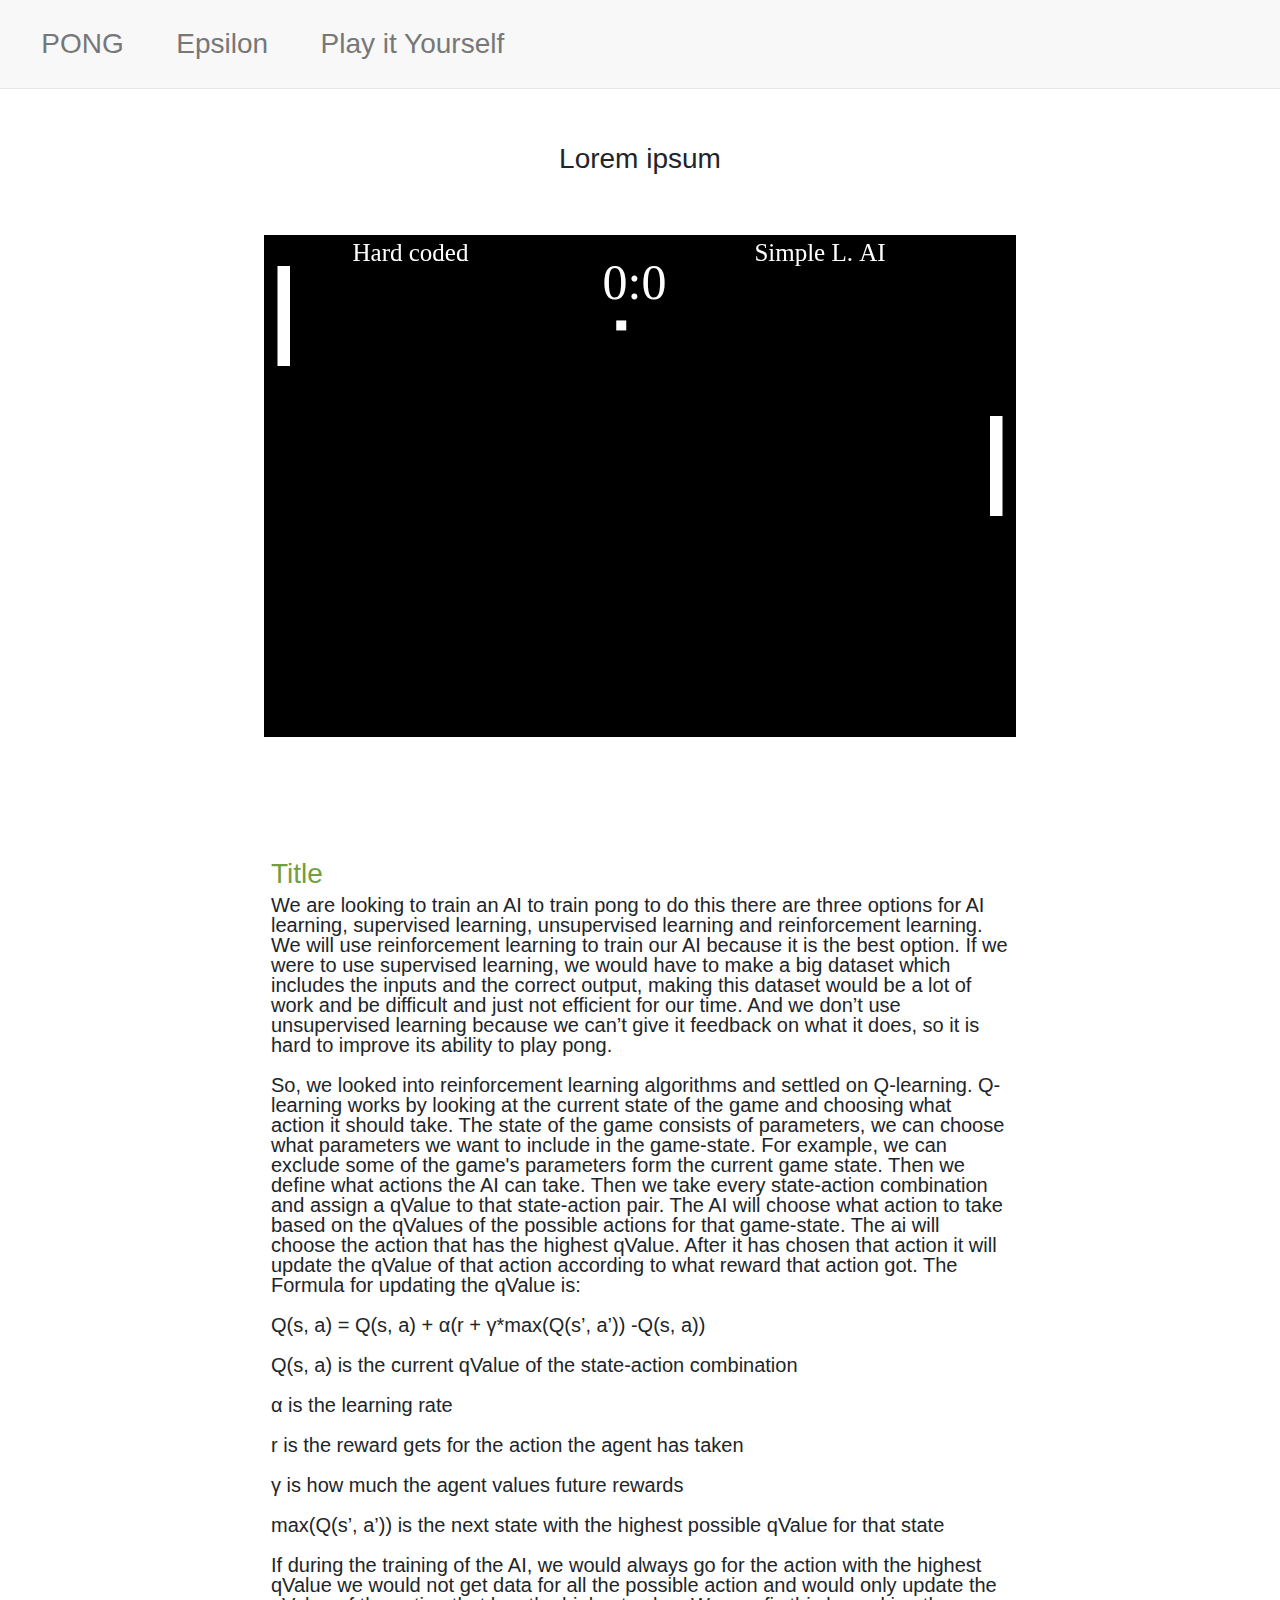
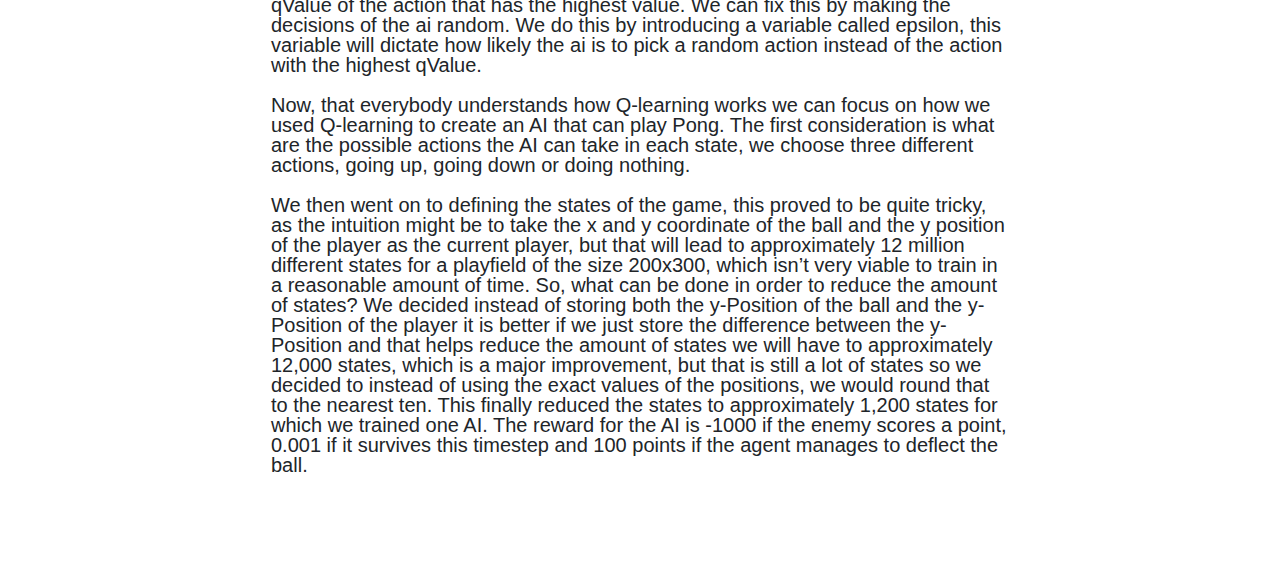
==== index.html @ 0c1e7e4f "update" ====
<!DOCTYPE html>
<html lang="en" dir="ltr">
  <head>
    <meta charset="utf-8"/>
    <title>PONG</title>
    <link rel='stylesheet' href='bootstrap.css'>
    <link rel='stylesheet' href='style.css'>
  </head>
  <body>
    <nav>
      <div class='container'>
        <ul class='menu-main'>
          <li><a href='/pong-ai.github.io/index.html'>PONG</a></li> 
          <li><a href='/pong-ai.github.io/epsilon.html'>Epsilon</a></li> 
          <li><a href='/pong-ai.github.io/play-yourself.html'>Play it Yourself</a></li> 
        </ul>
      </div>
    </nav>
    <div class='spacer'></div>
    <div class='text-center page-title'>Lorem ipsum</div>
    <div class='pong'>
        <canvas class='playfield' id="playfield" width="750" height="500" style="border:1px solid #000000;"></canvas>
        <script src="playfield.js"></script>
        <script>
            localStorage.clear();
            var playfield = new Playfield(document.getElementById('playfield'), document.getElementById('playfield').getContext("2d"), 1, 1.001, 1, 1.001, false, 2.5);
            setInterval(mainLoop, 0, playfield, 0, 2);
            document.addEventListener("keydown", addKey);
            document.addEventListener("keyup", removeKey);
        </script>
    </div>
    <div id='spacer1'></div>
    <div id='main-text' class='col-md-8 docs-content'>
      <h2 class='title'>
        Title
      </h2>
      <p class='text'>
        We are looking to train an AI to train pong to do this there are three options for AI learning, supervised learning, unsupervised learning and reinforcement learning. We will use reinforcement learning to train our AI because it is the best option. If we were to use supervised learning, we would have to make a big dataset which includes the inputs and the correct output, making this dataset would be a lot of work and be difficult and just not efficient for our time. And we don’t use unsupervised learning because we can’t give it feedback on what it does, so it is hard to improve its ability to play pong.
      </p>
      <p class='text'>
        <br>So, we looked into reinforcement learning algorithms and settled on Q-learning. Q-learning works by looking at the current state of the game and choosing what action it should take. The state of the game consists of parameters, we can choose what parameters we want to include in the game-state. For example, we can exclude some of the game's parameters form the current game state. Then we define what actions the AI can take. Then we take every state-action combination and assign a qValue to that state-action pair. The AI will choose what action to take based on the qValues of the possible actions for that game-state. The ai will choose the action that has the highest qValue. After it has chosen that action it will update the qValue of that action according to what reward that action got. The Formula for updating the qValue is: 
      </p>
      <p class='text'>
        <br>Q(s, a) = Q(s, a) + α(r + γ*max(Q(s’, a’)) -Q(s, a))
      </p>
      <p class='text'>
        <br>Q(s, a) is the current qValue of the state-action combination 
      </p>
      <p class='text'>
        <br>α is the learning rate 
      </p>
      <p class='text'>
        <br>r is the reward gets for the action the agent has taken 
      </p>
      <p class='text'>
        <br>γ is how much the agent values future rewards 
      </p>
      <p class='text'>
        <br>max(Q(s’, a’)) is the next state with the highest possible qValue for that state 
      </p>
      <p class='text'>
        <br>If during the training of the AI, we would always go for the action with the highest qValue we would not get data for all the possible action and would only update the qValue of the action that has the highest value. We can fix this by making the decisions of the ai random. We do this by introducing a variable called epsilon, this variable will dictate how likely the ai is to pick a random action instead of the action with the highest qValue.  
      </p>
      <p class='text'>
        <br>Now, that everybody understands how Q-learning works we can focus on how we used Q-learning to create an AI that can play Pong. The first consideration is what are the possible actions the AI can take in each state, we choose three different actions, going up, going down or doing nothing. 
      </p>
      <p class='text'>
        <br>We then went on to defining the states of the game, this proved to be quite tricky, as the intuition might be to take the x and y coordinate of the ball and the y position of the player as the current player, but that will lead to approximately 12 million different states for a playfield of the size 200x300, which isn’t very viable to train in a reasonable amount of time. So, what can be done in order to reduce the amount of states? We decided instead of storing both the y-Position of the ball and the y-Position of the player it is better if we just store the difference between the y-Position and that helps reduce the amount of states we will have to approximately 12,000 states, which is a major improvement, but that is still a lot of states so we decided to instead of using the exact values of the positions, we would round that to the nearest ten. This finally reduced the states to approximately 1,200 states for which we trained one AI. The reward for the AI is -1000 if the enemy scores a point, 0.001 if it survives this timestep and 100 points if the agent manages to deflect the ball. 
      </p>
    </div>
    <div class='footer'></div>
  </body>
</html>
---- style.css ----
html, body, div, span, object, iframe,
h1, h2, h3, h4, h5, h6, p, blockquote, pre,
abbr, address, cite, code,
del, dfn, em, img, ins, kbd, q, samp,
small, strong, sub, sup, var,
b, i,
dl, dt, dd, ol, ul, li,cat
fieldset, form, label, legend, caption, tbody, tfoot, thead, tr, th, td,
article, aside, canvas, details, figcaption, figure,
footer, header, hgroup, menu, nav, section, summary,
time, mark, audio, video {
    margin:0;
    padding:0;

    outline:0;
    font-size:100%;
    vertical-align:baseline;
    background:transparent;
}

body {
    line-height:1;
}

article,aside,details,figcaption,figure,
footer,header,hgroup,menu,nav,section {
    display:block;
}

nav ul {
    list-style:none;
}

blockquote, q {
    quotes:none;
}

blockquote:before, blockquote:after,
q:before, q:after {
    content:'';
    content:none;
}

a {
    margin:0;
    padding:0;
    font-size:100%;
    vertical-align:baseline;
    background:transparent;
}


ins {
    background-color:#ff9;
    color:#000;
    text-decoration:none;
}


mark {
    background-color:#ff9;
    color:#000;
    font-style:italic;
    font-weight:bold;
}

del {
    text-decoration: line-through;
}

abbr[title], dfn[title] {
    border-bottom:1px dotted;
    cursor:help;
}


hr {
    display:block;
    height:1px;
    border:0;
    border-top:1px solid #cccccc;
    margin:1em 0;
    padding:0;
}

input, select {
    vertical-align:middle;
}

/* -------------------------------------- */

.container{
  width: 100%!important;
  height: 87.5px;
  display: inline-block;
  background: #f8f8f8;
  border-style: solid;
  border-width: 0px 0px 1px 0px;
  border-color:#e7e7e7;
  position: fixed;
  max-width: 100%!important;
  box-sizing: unset;
  z-index: 999;
}
.logo{
  height: 87.5px;
  display: block;
  position: relative;
  padding: 0px;
}
.menu-main{
  background: #f8f8f8;
  height: 87.5px;
}
.menu-main li {
  height: 87.5px;
  float: left;
}
.menu-main li a {
  font-size: 28px;
  line-height: 35px;
  display: block;
  padding: 26.25px;
  text-decoration: none;
  color: #777;
  font-family: "Helvetica Neue",Helvetica,Arial,sans-serif;
}
#a-logo{
  padding: 0px;

}
.menu-main li a:hover{
  color: black;
}
.spacer{
  height: 88.5px;
  width: 100%;
}

/* ---------------------------------- */

.page-title{
  margin-top: 2em;
  font-size: 28px;
  margin-bottom: 1.5em;
}

.pong{
  padding: 20px;
  margin-right: auto;
  margin-left: auto;
}
.playfield{
  display: block;
  margin-left: auto;
  margin-right: auto;
}
#spacer1{
  height: 50px;
  width: 100%;
}
#main-text{
  margin-left: auto;
  margin-right: auto;
  width: 60%;
}
.footer{
  height: 100px;
}
.text{
  font-size: 20px;
  margin-top: 15p;
}
.title, h2{
  font-weight: 300!important;
  font-style: normal!important;
  font-size: 28px!important;
  padding-top: 50px;
  padding-bottom: 5px;
  color: #719e40;
}
.list-1{
  margin-top: 15px;
  margin-left: 30px;
  font-size: 20px;
  line-height: 22px;
}
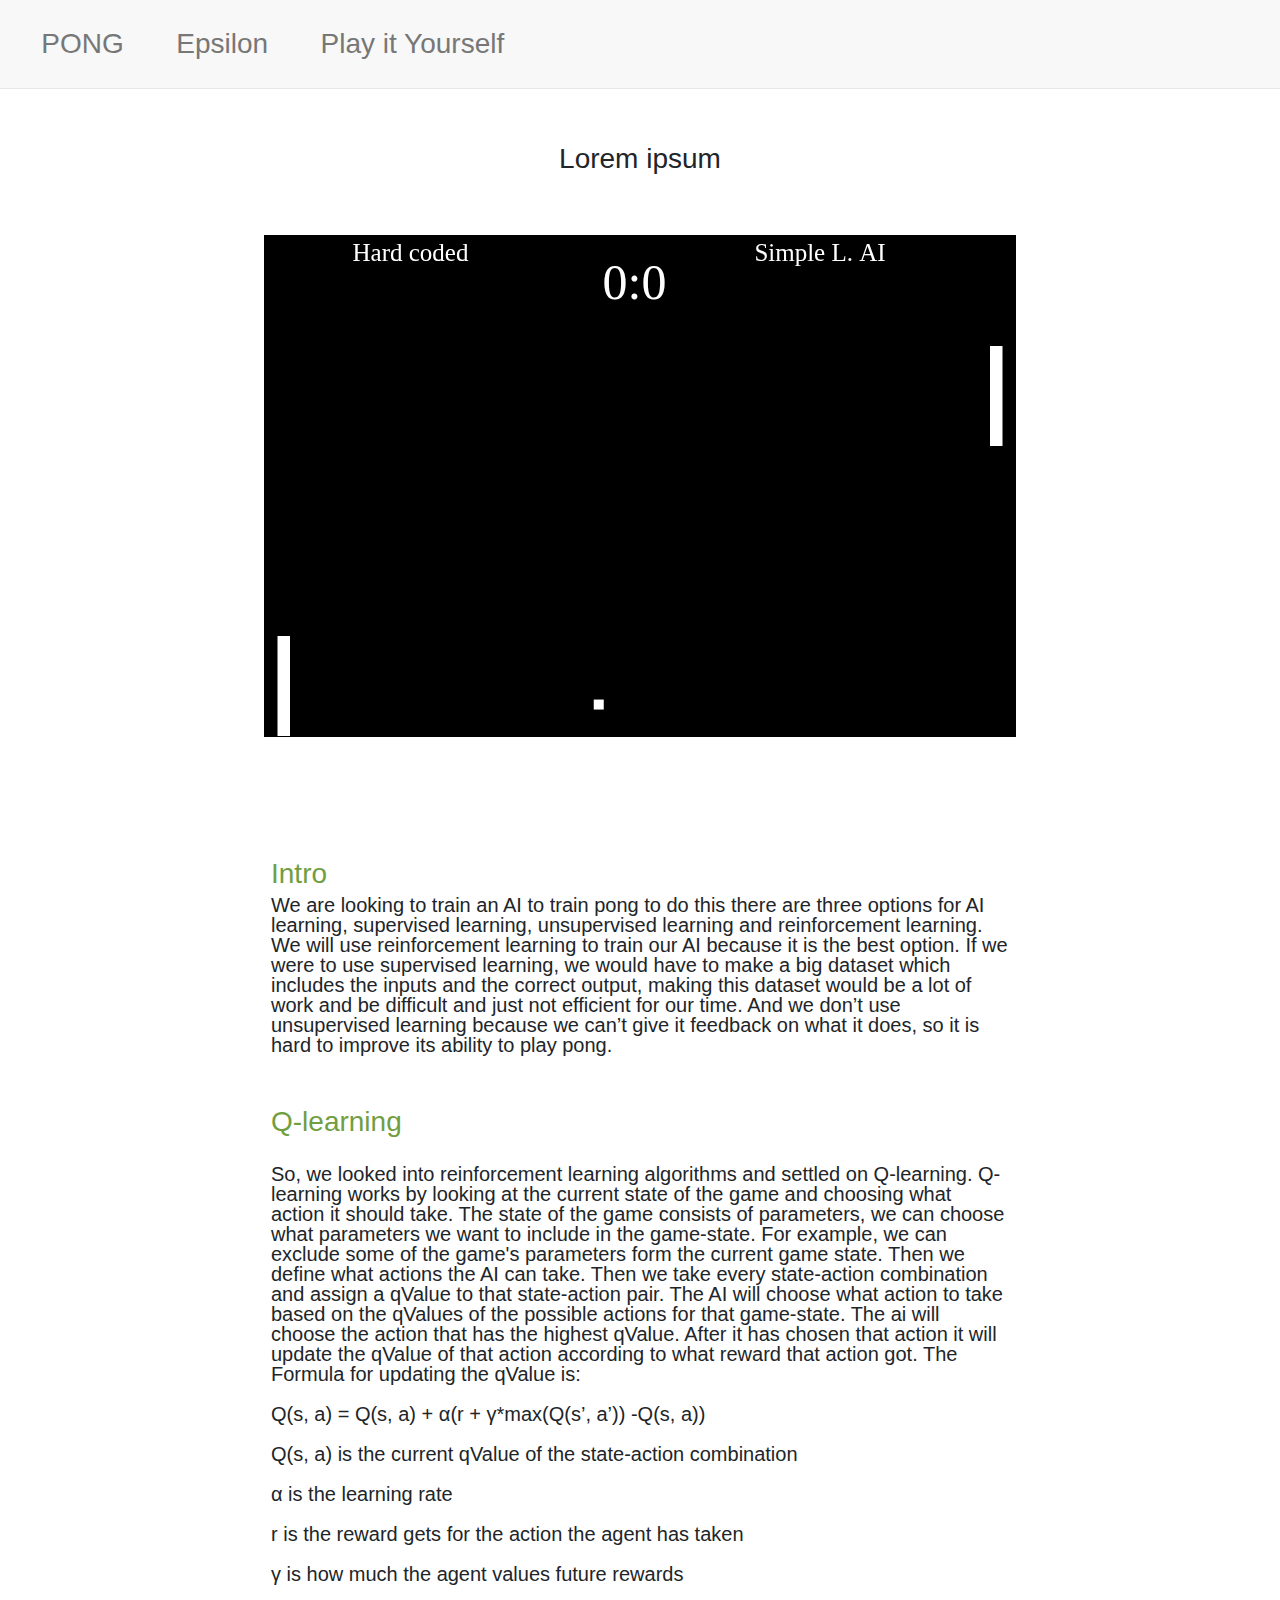
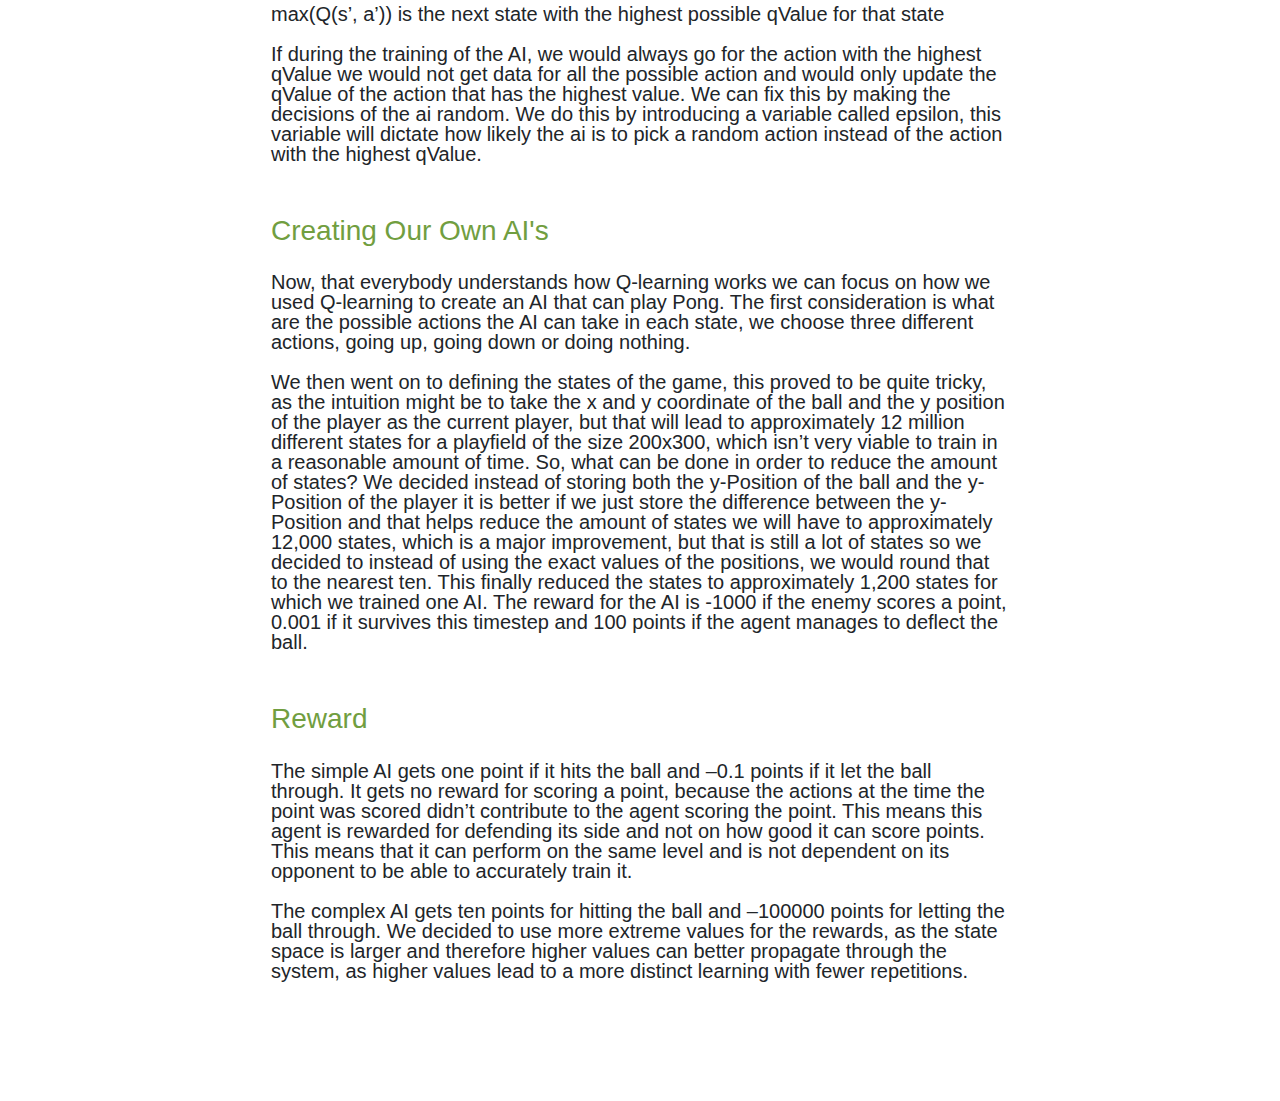
==== commit 985fcd8f: "Update index.html" ====
--- a/index.html
+++ b/index.html
@@ -10,9 +10,9 @@
     <nav>
       <div class='container'>
         <ul class='menu-main'>
-          <li><a href='/pong-ai.github.io/index.html'>PONG</a></li> 
-          <li><a href='/pong-ai.github.io/epsilon.html'>Epsilon</a></li> 
-          <li><a href='/pong-ai.github.io/play-yourself.html'>Play it Yourself</a></li> 
+          <li><a href='/pong/test/index.html'>PONG</a></li>
+          <li><a href='/pong/test/epsilon.html'>Epsilon</a></li>
+          <li><a href='/pong/test/play-yourself.html'>Play it Yourself</a></li>
         </ul>
       </div>
     </nav>
@@ -32,11 +32,14 @@
     <div id='spacer1'></div>
     <div id='main-text' class='col-md-8 docs-content'>
       <h2 class='title'>
-        Title
+        Intro
       </h2>
       <p class='text'>
         We are looking to train an AI to train pong to do this there are three options for AI learning, supervised learning, unsupervised learning and reinforcement learning. We will use reinforcement learning to train our AI because it is the best option. If we were to use supervised learning, we would have to make a big dataset which includes the inputs and the correct output, making this dataset would be a lot of work and be difficult and just not efficient for our time. And we don’t use unsupervised learning because we can’t give it feedback on what it does, so it is hard to improve its ability to play pong.
       </p>
+      <h2 class='title'>
+        Q-learning
+      </h2>
       <p class='text'>
         <br>So, we looked into reinforcement learning algorithms and settled on Q-learning. Q-learning works by looking at the current state of the game and choosing what action it should take. The state of the game consists of parameters, we can choose what parameters we want to include in the game-state. For example, we can exclude some of the game's parameters form the current game state. Then we define what actions the AI can take. Then we take every state-action combination and assign a qValue to that state-action pair. The AI will choose what action to take based on the qValues of the possible actions for that game-state. The ai will choose the action that has the highest qValue. After it has chosen that action it will update the qValue of that action according to what reward that action got. The Formula for updating the qValue is: 
       </p>
@@ -61,12 +64,28 @@
       <p class='text'>
         <br>If during the training of the AI, we would always go for the action with the highest qValue we would not get data for all the possible action and would only update the qValue of the action that has the highest value. We can fix this by making the decisions of the ai random. We do this by introducing a variable called epsilon, this variable will dictate how likely the ai is to pick a random action instead of the action with the highest qValue.  
       </p>
+      <h2 class='title'>
+        Creating Our Own AI's
+      </h2>
       <p class='text'>
         <br>Now, that everybody understands how Q-learning works we can focus on how we used Q-learning to create an AI that can play Pong. The first consideration is what are the possible actions the AI can take in each state, we choose three different actions, going up, going down or doing nothing. 
       </p>
       <p class='text'>
         <br>We then went on to defining the states of the game, this proved to be quite tricky, as the intuition might be to take the x and y coordinate of the ball and the y position of the player as the current player, but that will lead to approximately 12 million different states for a playfield of the size 200x300, which isn’t very viable to train in a reasonable amount of time. So, what can be done in order to reduce the amount of states? We decided instead of storing both the y-Position of the ball and the y-Position of the player it is better if we just store the difference between the y-Position and that helps reduce the amount of states we will have to approximately 12,000 states, which is a major improvement, but that is still a lot of states so we decided to instead of using the exact values of the positions, we would round that to the nearest ten. This finally reduced the states to approximately 1,200 states for which we trained one AI. The reward for the AI is -1000 if the enemy scores a point, 0.001 if it survives this timestep and 100 points if the agent manages to deflect the ball. 
       </p>
+      <h2 class='title'>
+        Reward
+      </h2>
+      <p class='text'>
+        <br>The simple AI gets one point if it hits the ball and –0.1 points if it let the ball through. It gets no reward for scoring a point, because the actions at the time the point was scored didn’t contribute to the agent scoring the point. This means this agent is rewarded for defending its side and not on how good it can score points. This means that it can perform on the same level and is not dependent on its opponent to be able to accurately train it. 
+      </p>
+      <p class='text'>
+        <br>The complex AI gets ten points for hitting the ball and –100000 points for letting the ball through. We decided to use more extreme values for the rewards, as the state space is larger and therefore higher values can better propagate through the system, as higher values lead to a more distinct learning with fewer repetitions. 
+      </p>
+      <p class='text'>
+        <br>
+      </p>
+
     </div>
     <div class='footer'></div>
   </body>
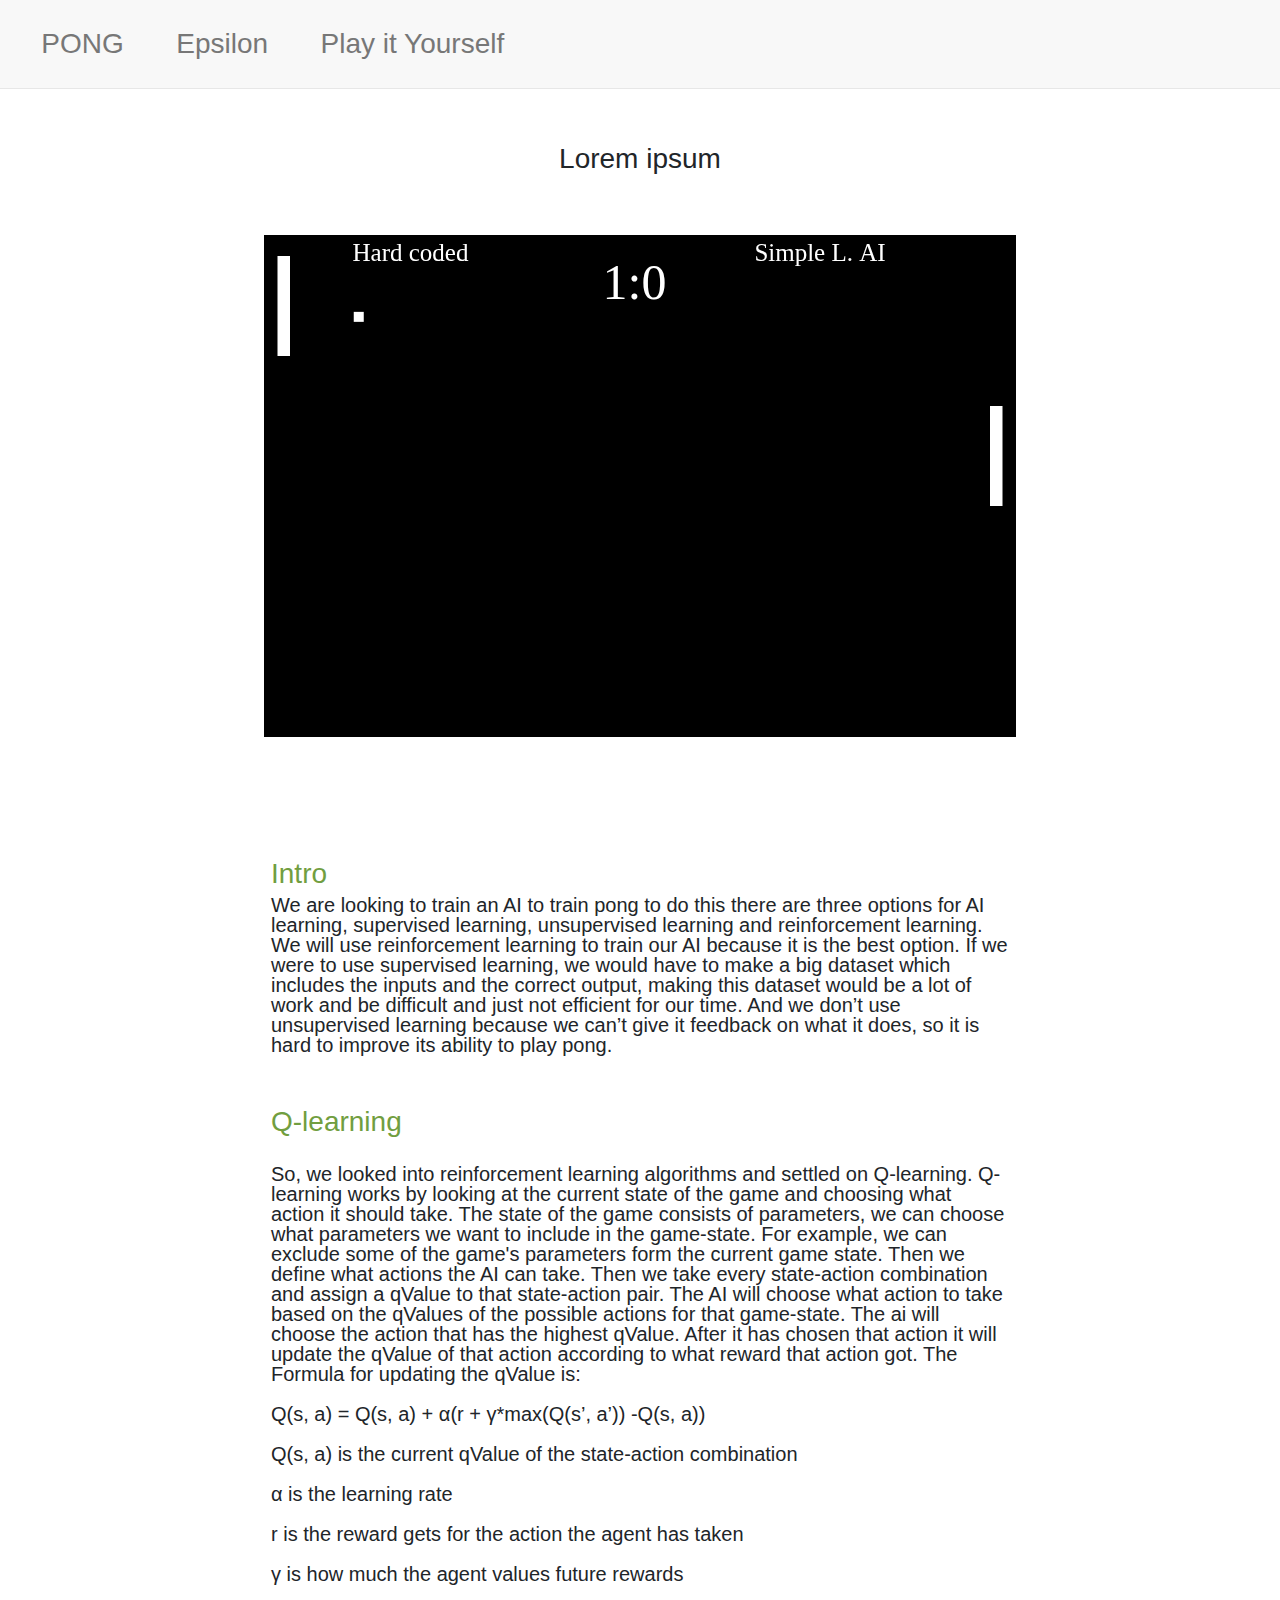
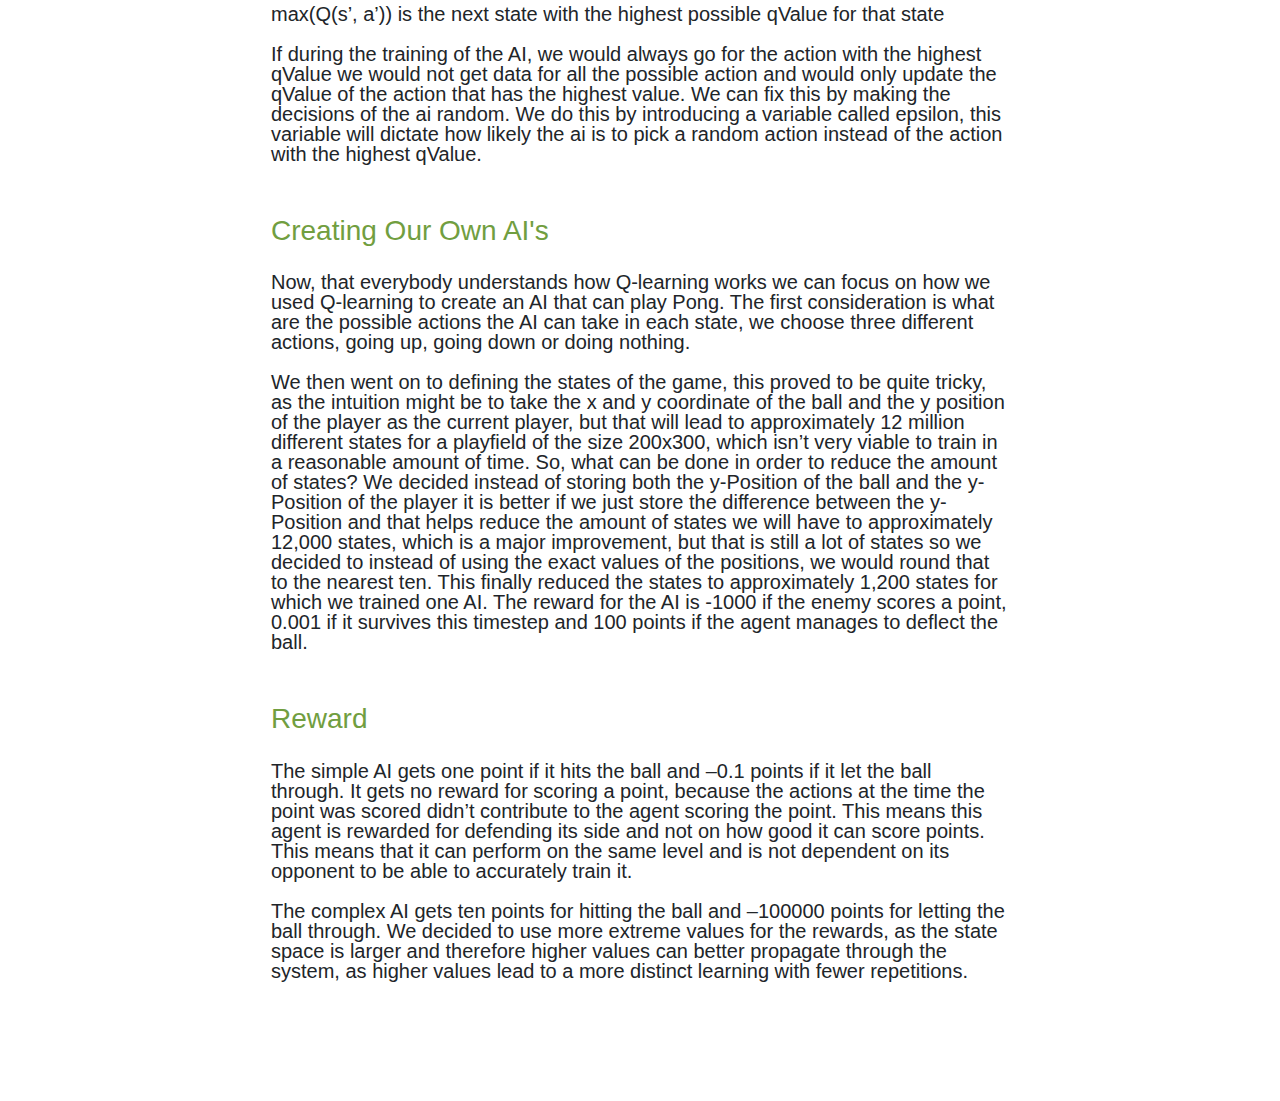
==== commit 4e612c27: "Update index.html" ====
--- a/index.html
+++ b/index.html
@@ -10,9 +10,9 @@
     <nav>
       <div class='container'>
         <ul class='menu-main'>
-          <li><a href='/pong/test/index.html'>PONG</a></li>
-          <li><a href='/pong/test/epsilon.html'>Epsilon</a></li>
-          <li><a href='/pong/test/play-yourself.html'>Play it Yourself</a></li>
+          <li><a href='/pong-ai.github.io/index.html'>PONG</a></li> 
+          <li><a href='/pong-ai.github.io/epsilon.html'>Epsilon</a></li> 
+          <li><a href='/pong-ai.github.io/play-yourself.html'>Play it Yourself</a></li> 
         </ul>
       </div>
     </nav>
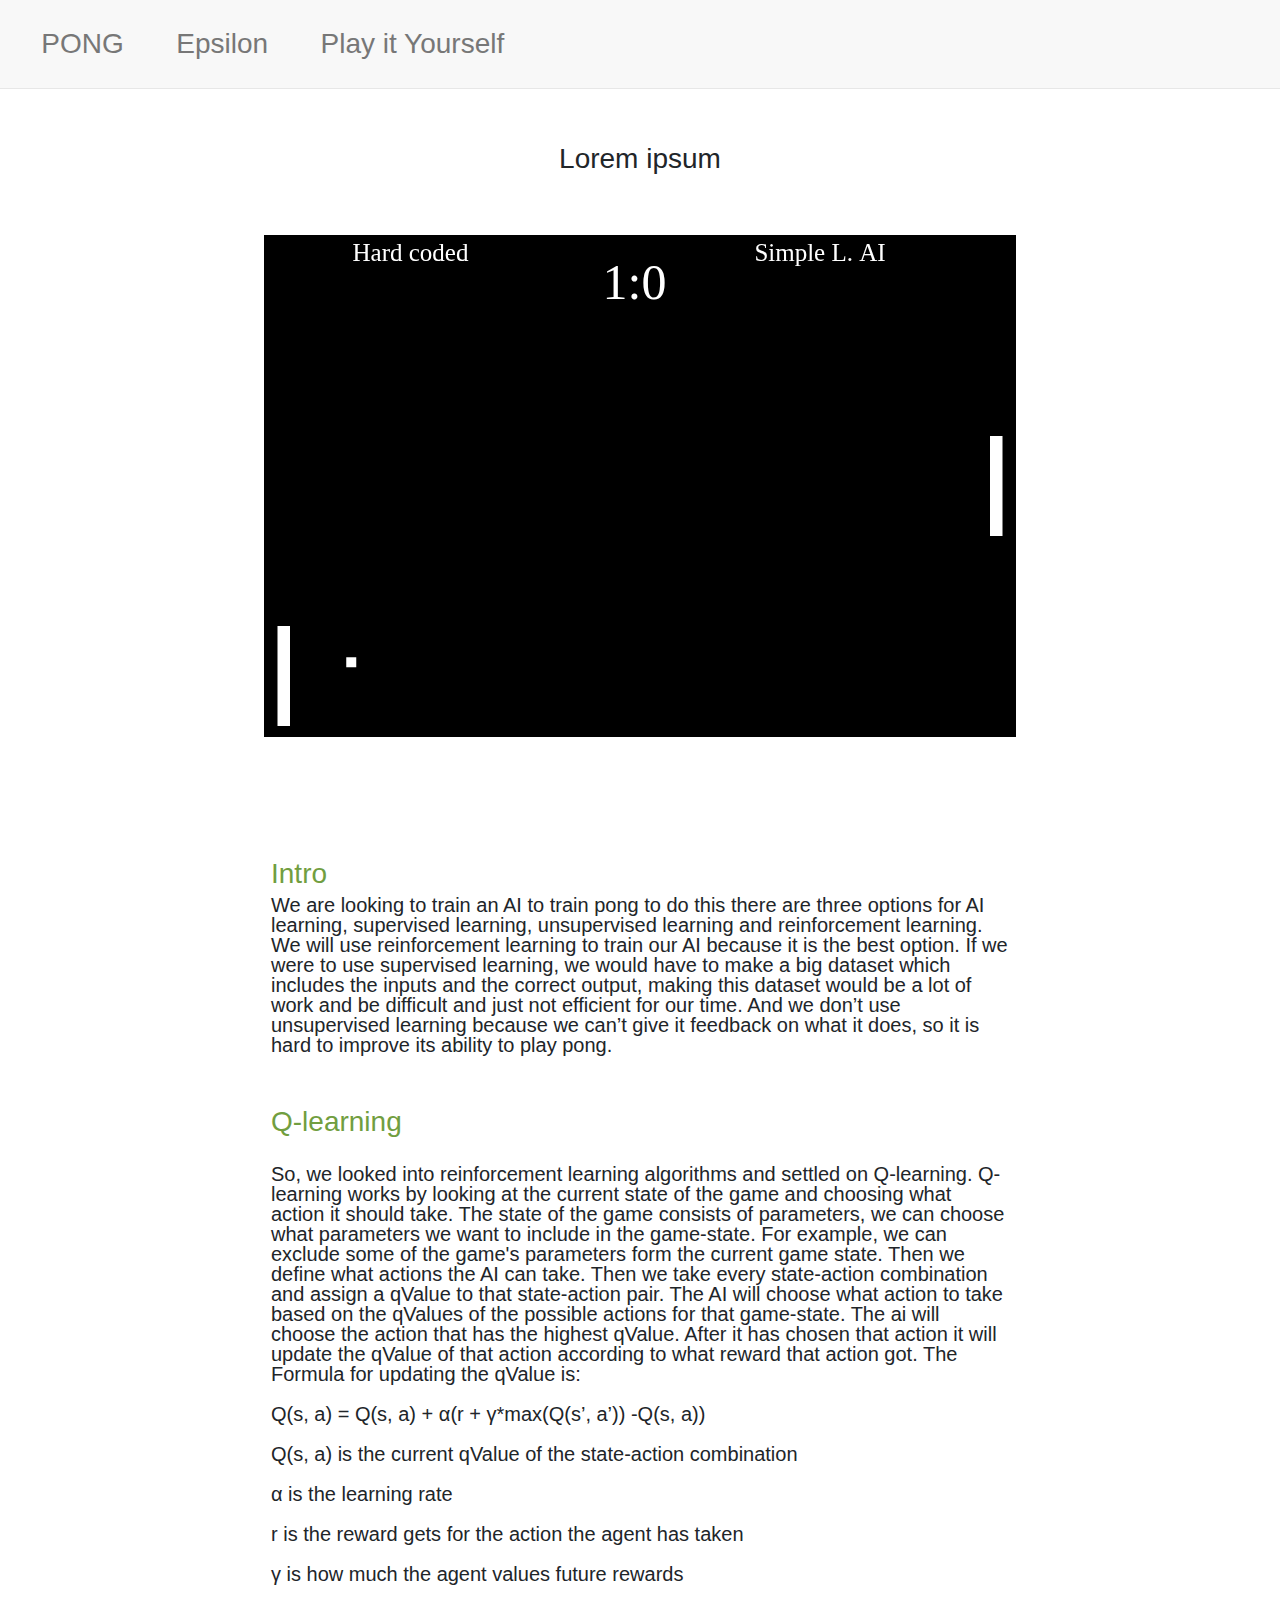
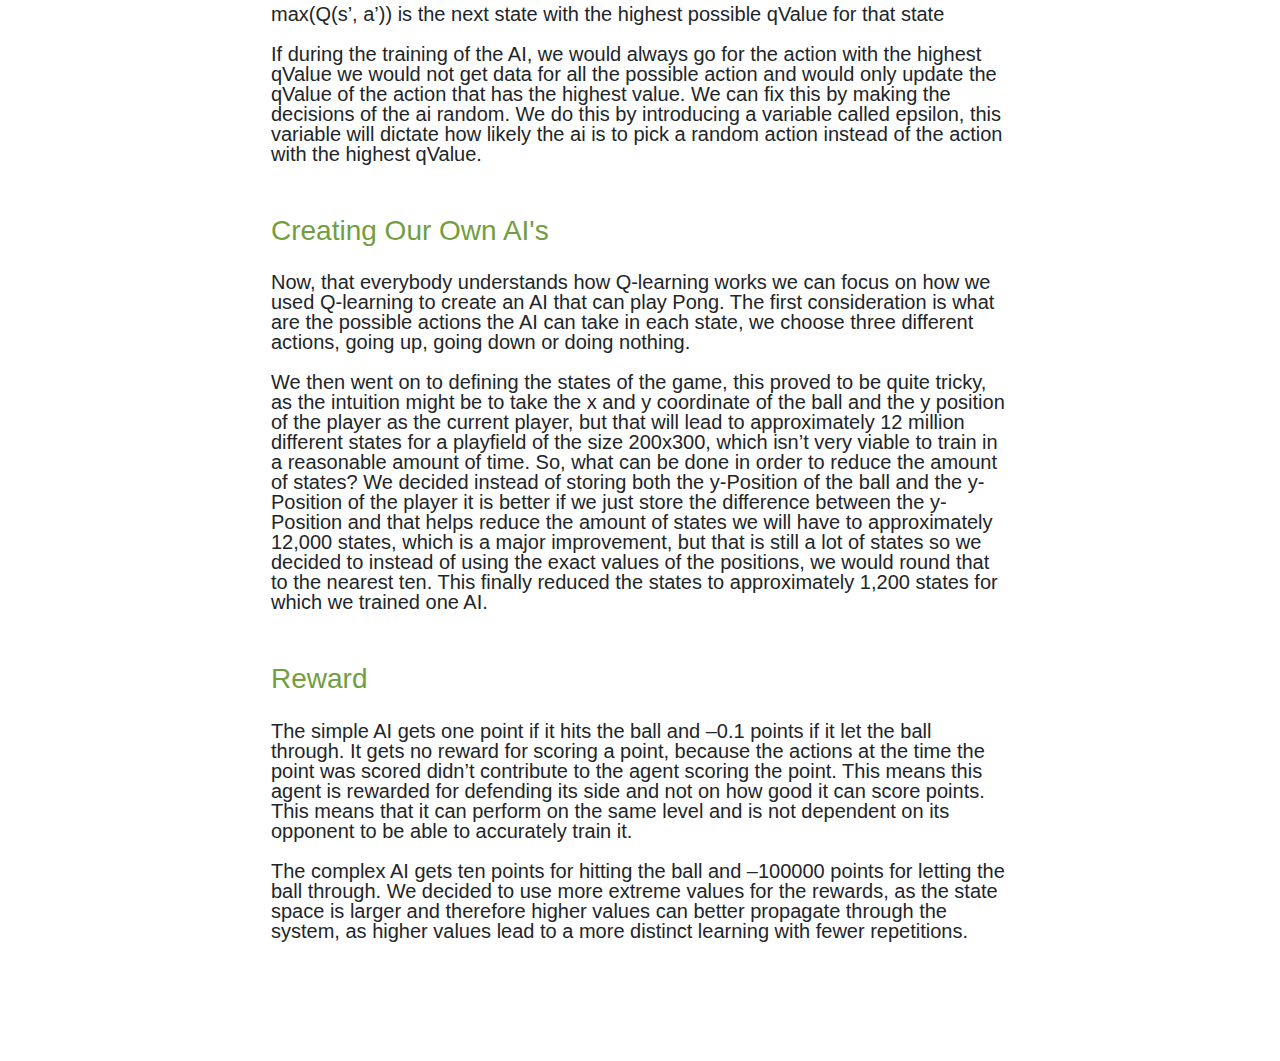
==== commit f9684cfd: "Update index.html" ====
--- a/index.html
+++ b/index.html
@@ -71,7 +71,7 @@
         <br>Now, that everybody understands how Q-learning works we can focus on how we used Q-learning to create an AI that can play Pong. The first consideration is what are the possible actions the AI can take in each state, we choose three different actions, going up, going down or doing nothing. 
       </p>
       <p class='text'>
-        <br>We then went on to defining the states of the game, this proved to be quite tricky, as the intuition might be to take the x and y coordinate of the ball and the y position of the player as the current player, but that will lead to approximately 12 million different states for a playfield of the size 200x300, which isn’t very viable to train in a reasonable amount of time. So, what can be done in order to reduce the amount of states? We decided instead of storing both the y-Position of the ball and the y-Position of the player it is better if we just store the difference between the y-Position and that helps reduce the amount of states we will have to approximately 12,000 states, which is a major improvement, but that is still a lot of states so we decided to instead of using the exact values of the positions, we would round that to the nearest ten. This finally reduced the states to approximately 1,200 states for which we trained one AI. The reward for the AI is -1000 if the enemy scores a point, 0.001 if it survives this timestep and 100 points if the agent manages to deflect the ball. 
+        <br>We then went on to defining the states of the game, this proved to be quite tricky, as the intuition might be to take the x and y coordinate of the ball and the y position of the player as the current player, but that will lead to approximately 12 million different states for a playfield of the size 200x300, which isn’t very viable to train in a reasonable amount of time. So, what can be done in order to reduce the amount of states? We decided instead of storing both the y-Position of the ball and the y-Position of the player it is better if we just store the difference between the y-Position and that helps reduce the amount of states we will have to approximately 12,000 states, which is a major improvement, but that is still a lot of states so we decided to instead of using the exact values of the positions, we would round that to the nearest ten. This finally reduced the states to approximately 1,200 states for which we trained one AI.
       </p>
       <h2 class='title'>
         Reward
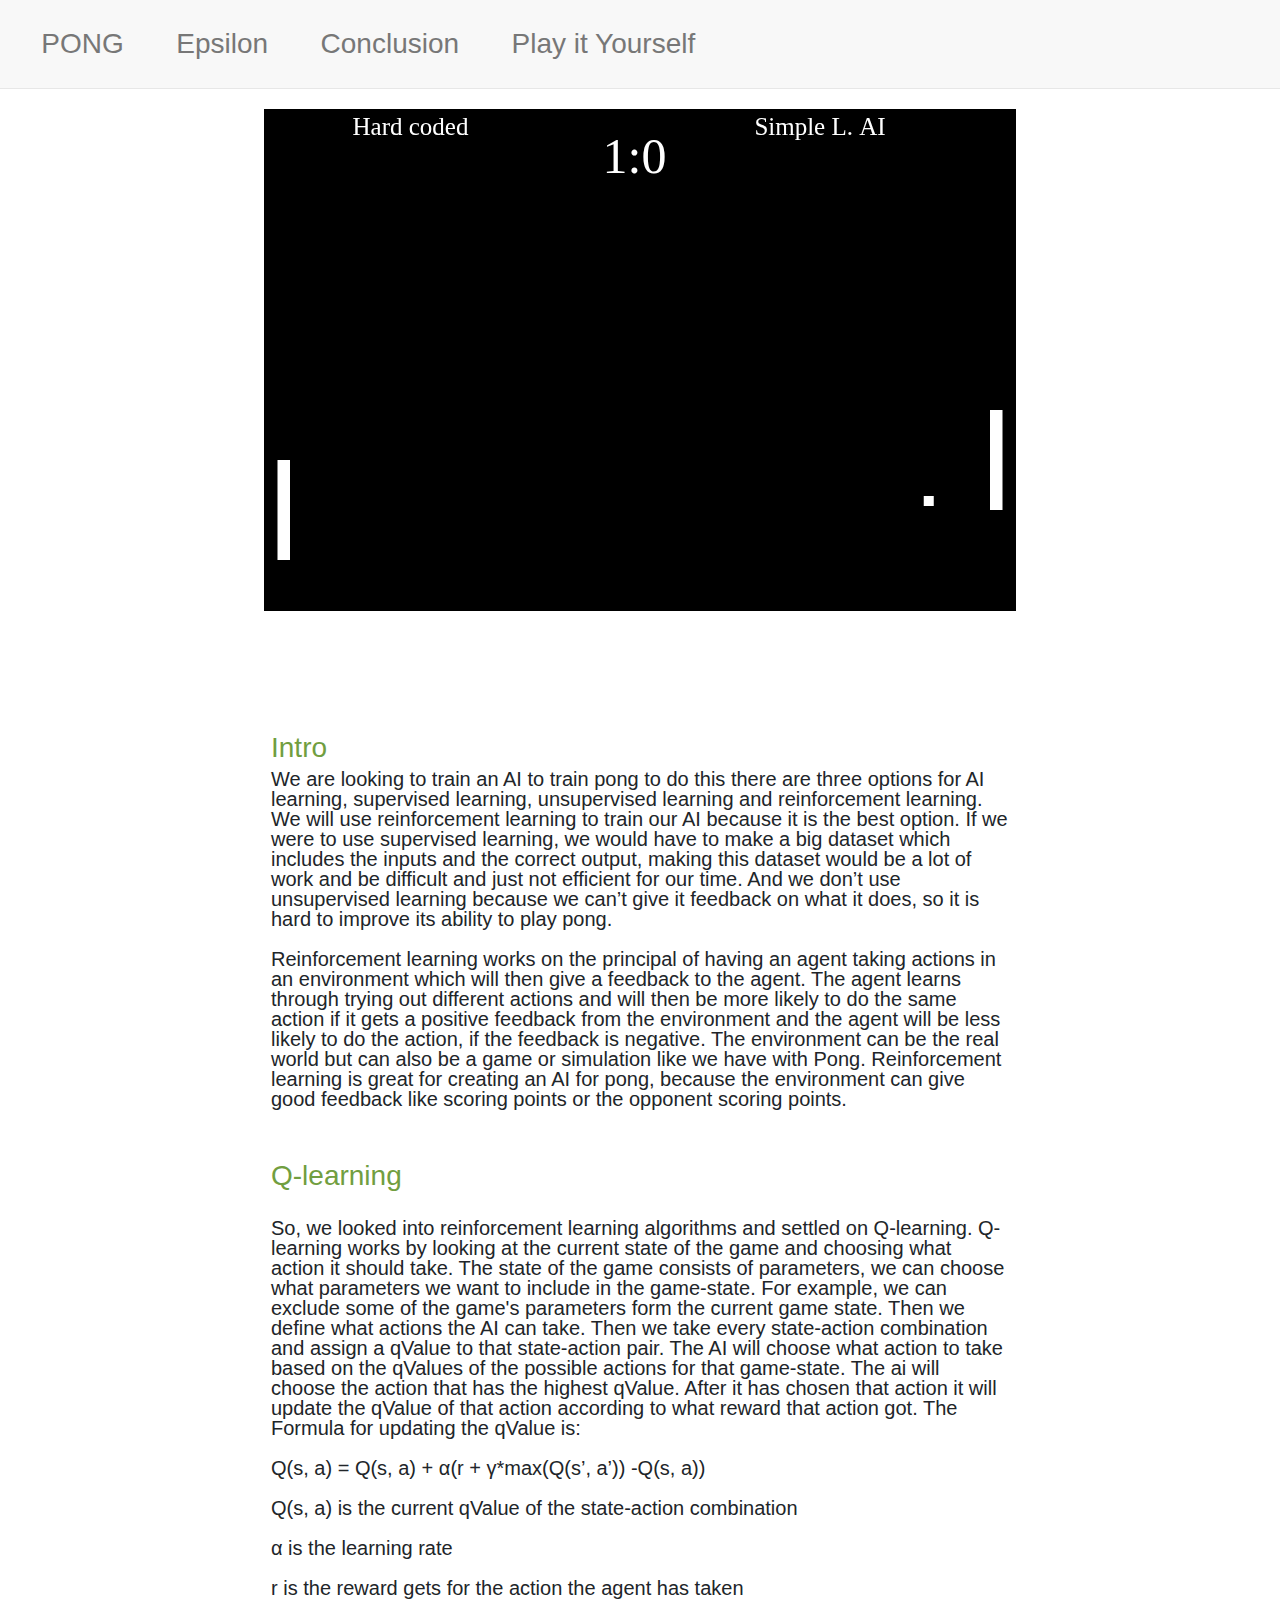
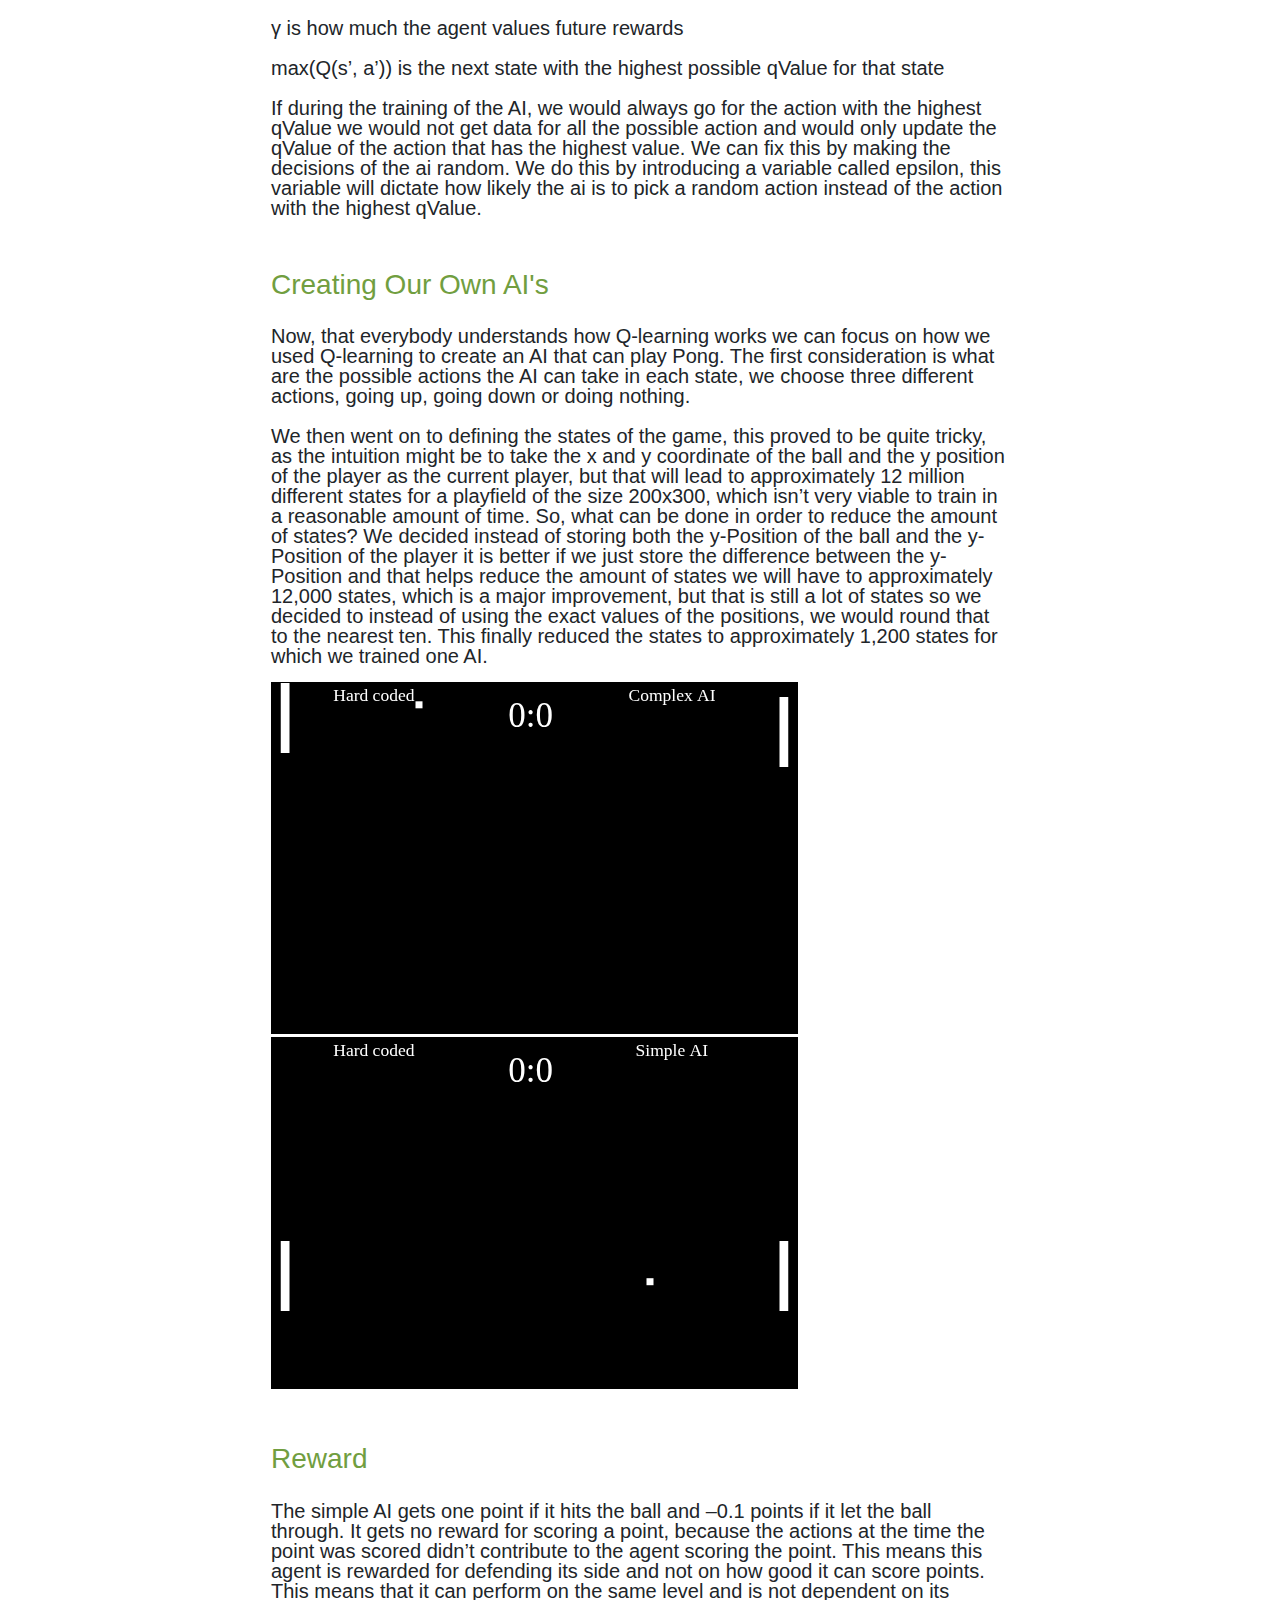
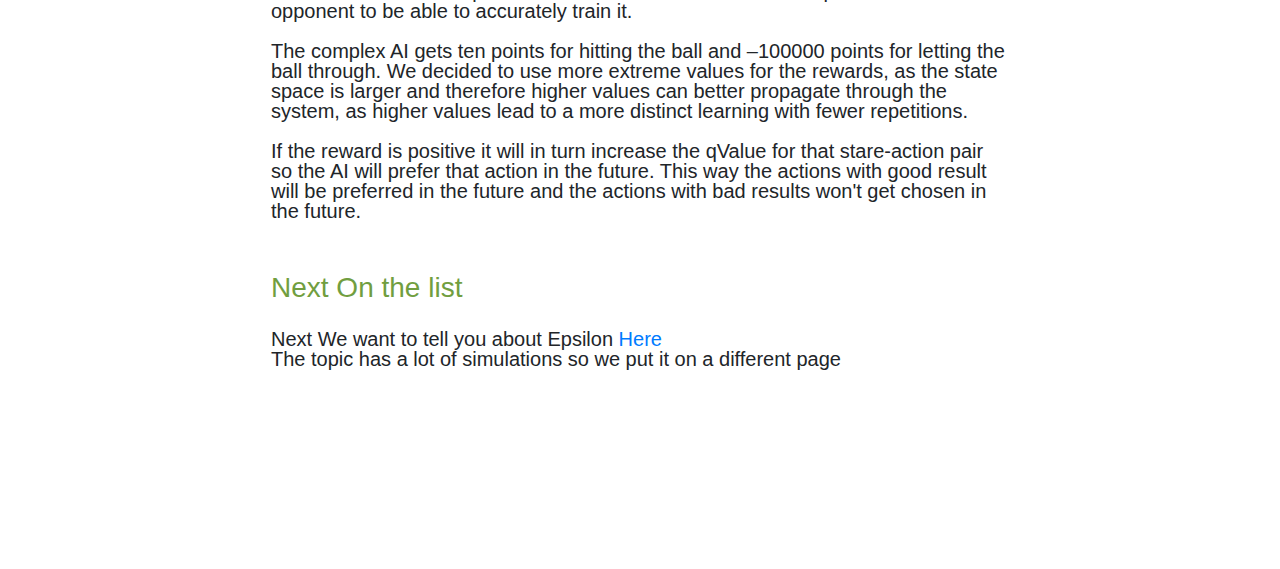
==== commit 90666a68: "update" ====
--- a/index.html
+++ b/index.html
@@ -10,20 +10,20 @@
     <nav>
       <div class='container'>
         <ul class='menu-main'>
-          <li><a href='/pong-ai.github.io/index.html'>PONG</a></li> 
-          <li><a href='/pong-ai.github.io/epsilon.html'>Epsilon</a></li> 
-          <li><a href='/pong-ai.github.io/play-yourself.html'>Play it Yourself</a></li> 
+          <li><a href='/pong-ai.github.io/index.html'>PONG</a></li>
+          <li><a href='/pong-ai.github.io/epsilon.html'>Epsilon</a></li>
+          <li><a href='/pong-ai.github.io/conclusion.html'>Conclusion</a></li>
+          <li><a href='/pong-ai.github.io/play-yourself.html'>Play it Yourself</a></li>
         </ul>
       </div>
     </nav>
     <div class='spacer'></div>
-    <div class='text-center page-title'>Lorem ipsum</div>
     <div class='pong'>
         <canvas class='playfield' id="playfield" width="750" height="500" style="border:1px solid #000000;"></canvas>
         <script src="playfield.js"></script>
         <script>
             localStorage.clear();
-            var playfield = new Playfield(document.getElementById('playfield'), document.getElementById('playfield').getContext("2d"), 1, 1.001, 1, 1.001, false, 2.5);
+            var playfield = new Playfield(document.getElementById('playfield'), document.getElementById('playfield').getContext("2d"), 1, 1.001, 1, 1.0005, false, 2.5);
             setInterval(mainLoop, 0, playfield, 0, 2);
             document.addEventListener("keydown", addKey);
             document.addEventListener("keyup", removeKey);
@@ -36,6 +36,9 @@
       </h2>
       <p class='text'>
         We are looking to train an AI to train pong to do this there are three options for AI learning, supervised learning, unsupervised learning and reinforcement learning. We will use reinforcement learning to train our AI because it is the best option. If we were to use supervised learning, we would have to make a big dataset which includes the inputs and the correct output, making this dataset would be a lot of work and be difficult and just not efficient for our time. And we don’t use unsupervised learning because we can’t give it feedback on what it does, so it is hard to improve its ability to play pong.
+      </p>
+      <p class='text'>
+        <br>Reinforcement learning works on the principal of having an agent taking actions in an environment which will then give a feedback to the agent. The agent learns through trying out different actions and will then be more likely to do the same action if it gets a positive feedback from the environment and the agent will be less likely to do the action, if the feedback is negative. The environment can be the real world but can also be a game or simulation like we have with Pong. Reinforcement learning is great for creating an AI for pong, because the environment can give good feedback like scoring points or the opponent scoring points.
       </p>
       <h2 class='title'>
         Q-learning
@@ -71,8 +74,20 @@
         <br>Now, that everybody understands how Q-learning works we can focus on how we used Q-learning to create an AI that can play Pong. The first consideration is what are the possible actions the AI can take in each state, we choose three different actions, going up, going down or doing nothing. 
       </p>
       <p class='text'>
-        <br>We then went on to defining the states of the game, this proved to be quite tricky, as the intuition might be to take the x and y coordinate of the ball and the y position of the player as the current player, but that will lead to approximately 12 million different states for a playfield of the size 200x300, which isn’t very viable to train in a reasonable amount of time. So, what can be done in order to reduce the amount of states? We decided instead of storing both the y-Position of the ball and the y-Position of the player it is better if we just store the difference between the y-Position and that helps reduce the amount of states we will have to approximately 12,000 states, which is a major improvement, but that is still a lot of states so we decided to instead of using the exact values of the positions, we would round that to the nearest ten. This finally reduced the states to approximately 1,200 states for which we trained one AI.
+        <br>We then went on to defining the states of the game, this proved to be quite tricky, as the intuition might be to take the x and y coordinate of the ball and the y position of the player as the current player, but that will lead to approximately 12 million different states for a playfield of the size 200x300, which isn’t very viable to train in a reasonable amount of time. So, what can be done in order to reduce the amount of states? We decided instead of storing both the y-Position of the ball and the y-Position of the player it is better if we just store the difference between the y-Position and that helps reduce the amount of states we will have to approximately 12,000 states, which is a major improvement, but that is still a lot of states so we decided to instead of using the exact values of the positions, we would round that to the nearest ten. This finally reduced the states to approximately 1,200 states for which we trained one AI. 
       </p>
+      <br>
+      <canvas class='text-playfield' id="playfield2" width="525" height="350" style="border:1px solid #000000;"></canvas> <canvas class='text-playfield' id="playfield3" width="525" height="350" style="border:1px solid #000000;"></canvas>
+      <script>
+        localStorage.clear();
+        var playfield2 = new Playfield(document.getElementById('playfield2'), document.getElementById('playfield2').getContext("2d"), 1, 1.00001, 1, 1.01, false, 1.75);
+        setInterval(mainLoop, 5, playfield2, 0, 3);
+        var playfield3 = new Playfield(document.getElementById('playfield3'), document.getElementById('playfield3').getContext("2d"), 1, 1.00001, 1, 1.1, false, 1.75);
+        setInterval(mainLoop, 5, playfield3, 0, 1);
+      </script>
+
+
+
       <h2 class='title'>
         Reward
       </h2>
@@ -83,7 +98,14 @@
         <br>The complex AI gets ten points for hitting the ball and –100000 points for letting the ball through. We decided to use more extreme values for the rewards, as the state space is larger and therefore higher values can better propagate through the system, as higher values lead to a more distinct learning with fewer repetitions. 
       </p>
       <p class='text'>
-        <br>
+        <br>If the reward is positive it will in turn increase the qValue for that stare-action pair so the AI will prefer that action in the future. This way the actions with good result will be preferred in the future and the actions with bad results won't get chosen in the future. 
+      </p>
+      <h2 class='title'>
+        Next On the list
+      </h2>
+      <p class='text'>
+        <br> Next We want to tell you about Epsilon <a href='/pong-ai.github.io/epsilon.html'>Here</a>
+        <br> The topic has a lot of simulations so we put it on a different page
       </p>
 
     </div>
--- a/style.css
+++ b/style.css
@@ -165,7 +165,7 @@
   width: 60%;
 }
 .footer{
-  height: 100px;
+  height: 200px;
 }
 .text{
   font-size: 20px;
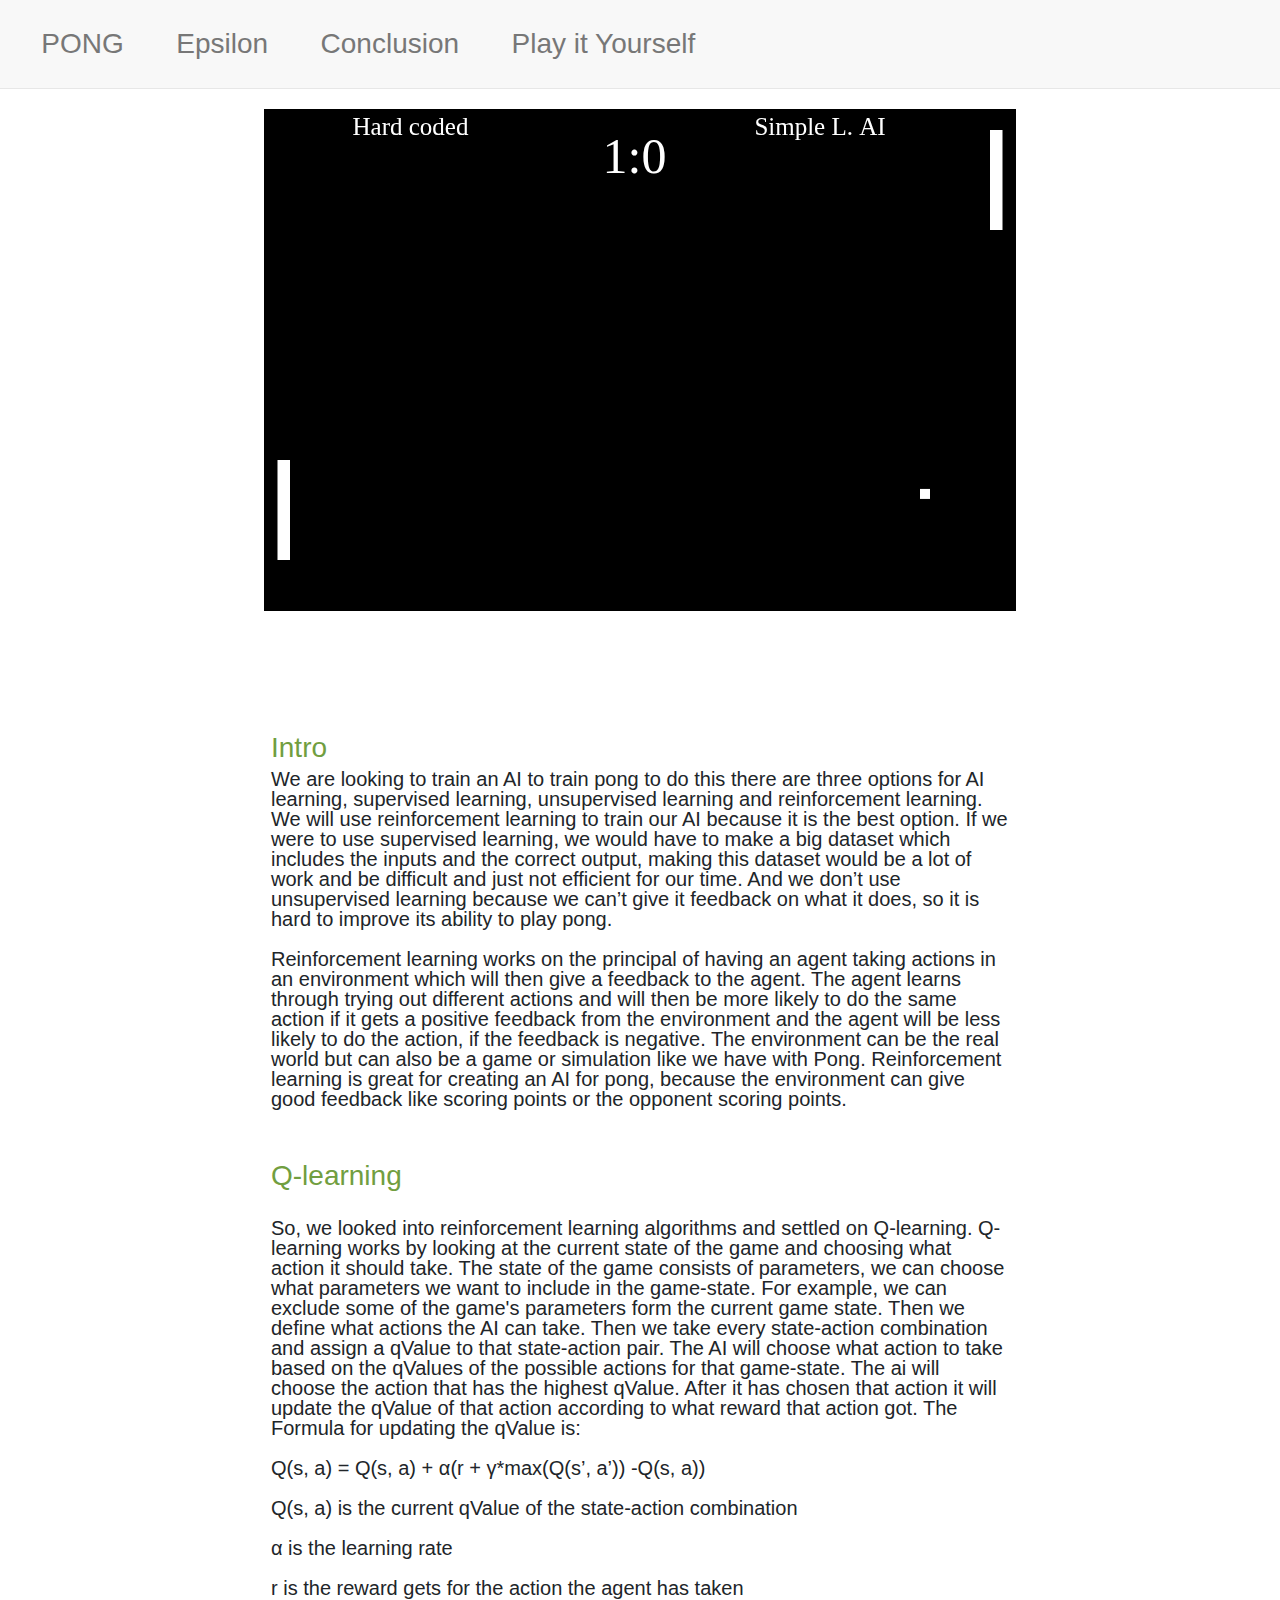
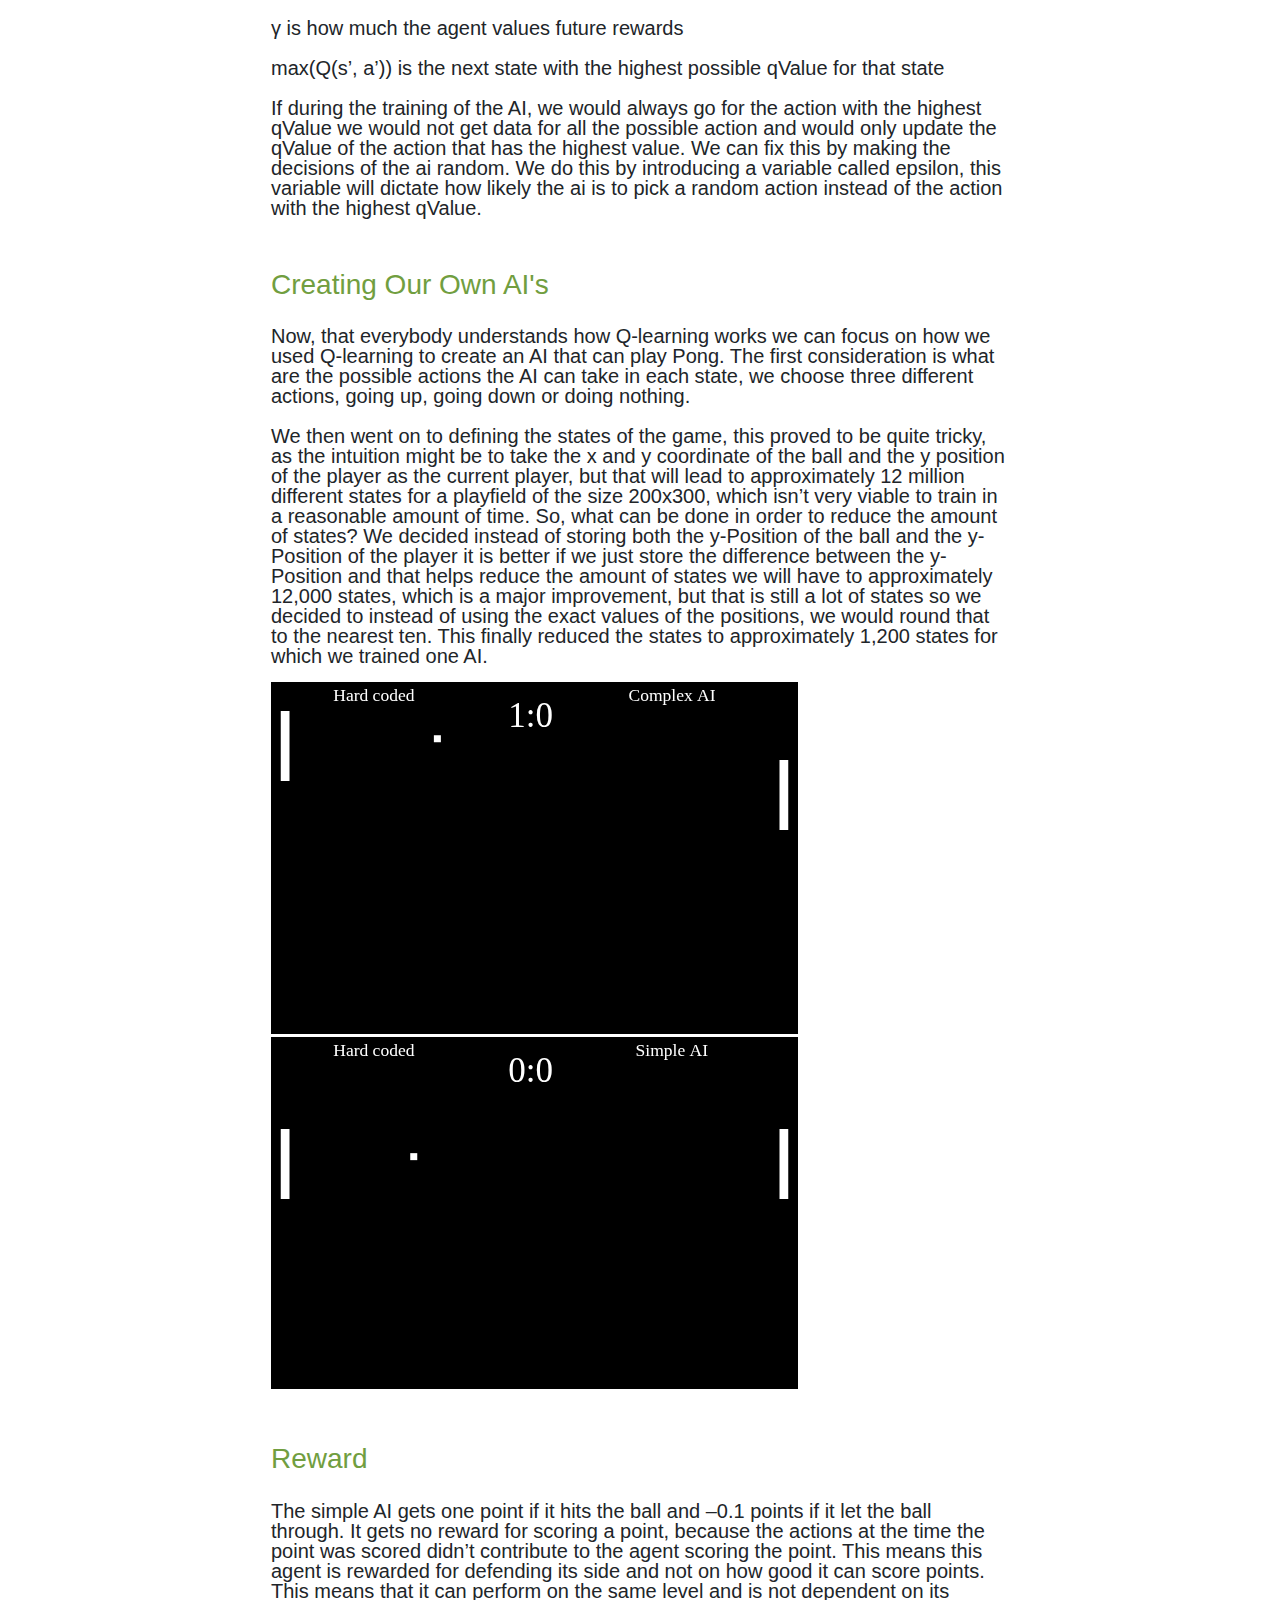
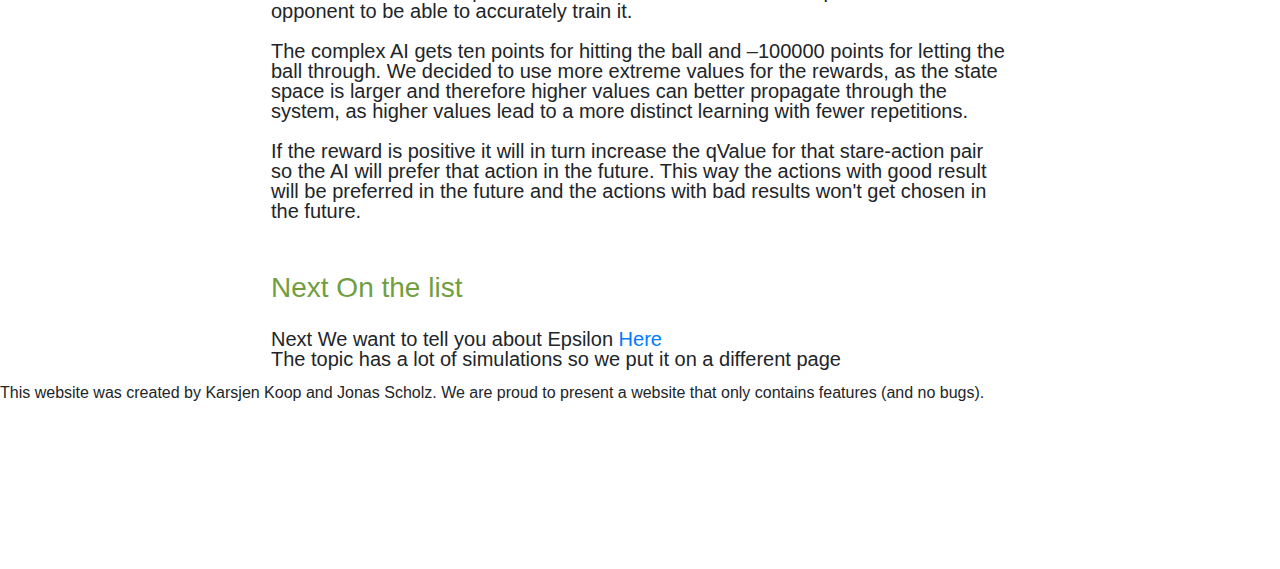
==== commit 8e2fa4ea: "update" ====
--- a/index.html
+++ b/index.html
@@ -109,6 +109,8 @@
       </p>
 
     </div>
-    <div class='footer'></div>
+    <div class='footer'>
+      <br>This website was created by Karsjen Koop and Jonas Scholz. We are proud to present a website that only contains features (and no bugs).
+    </div>
   </body>
 </html>
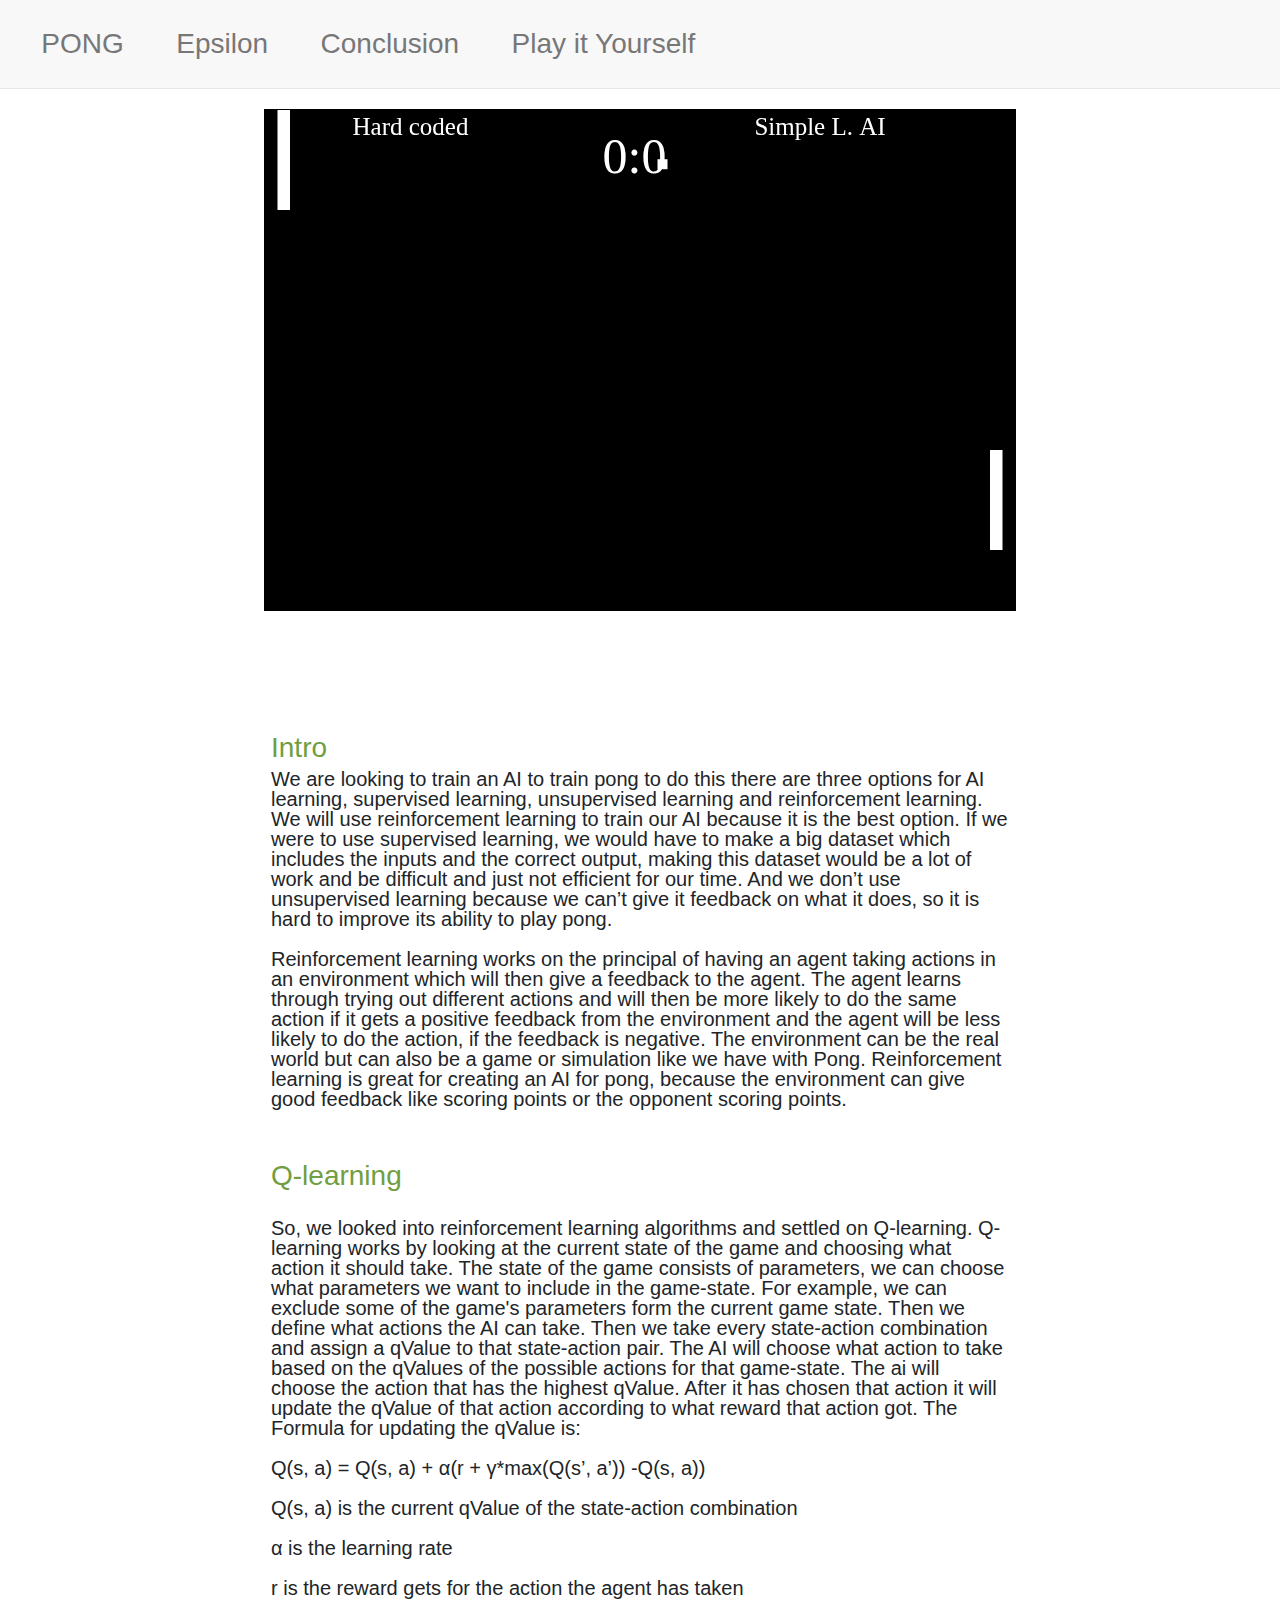
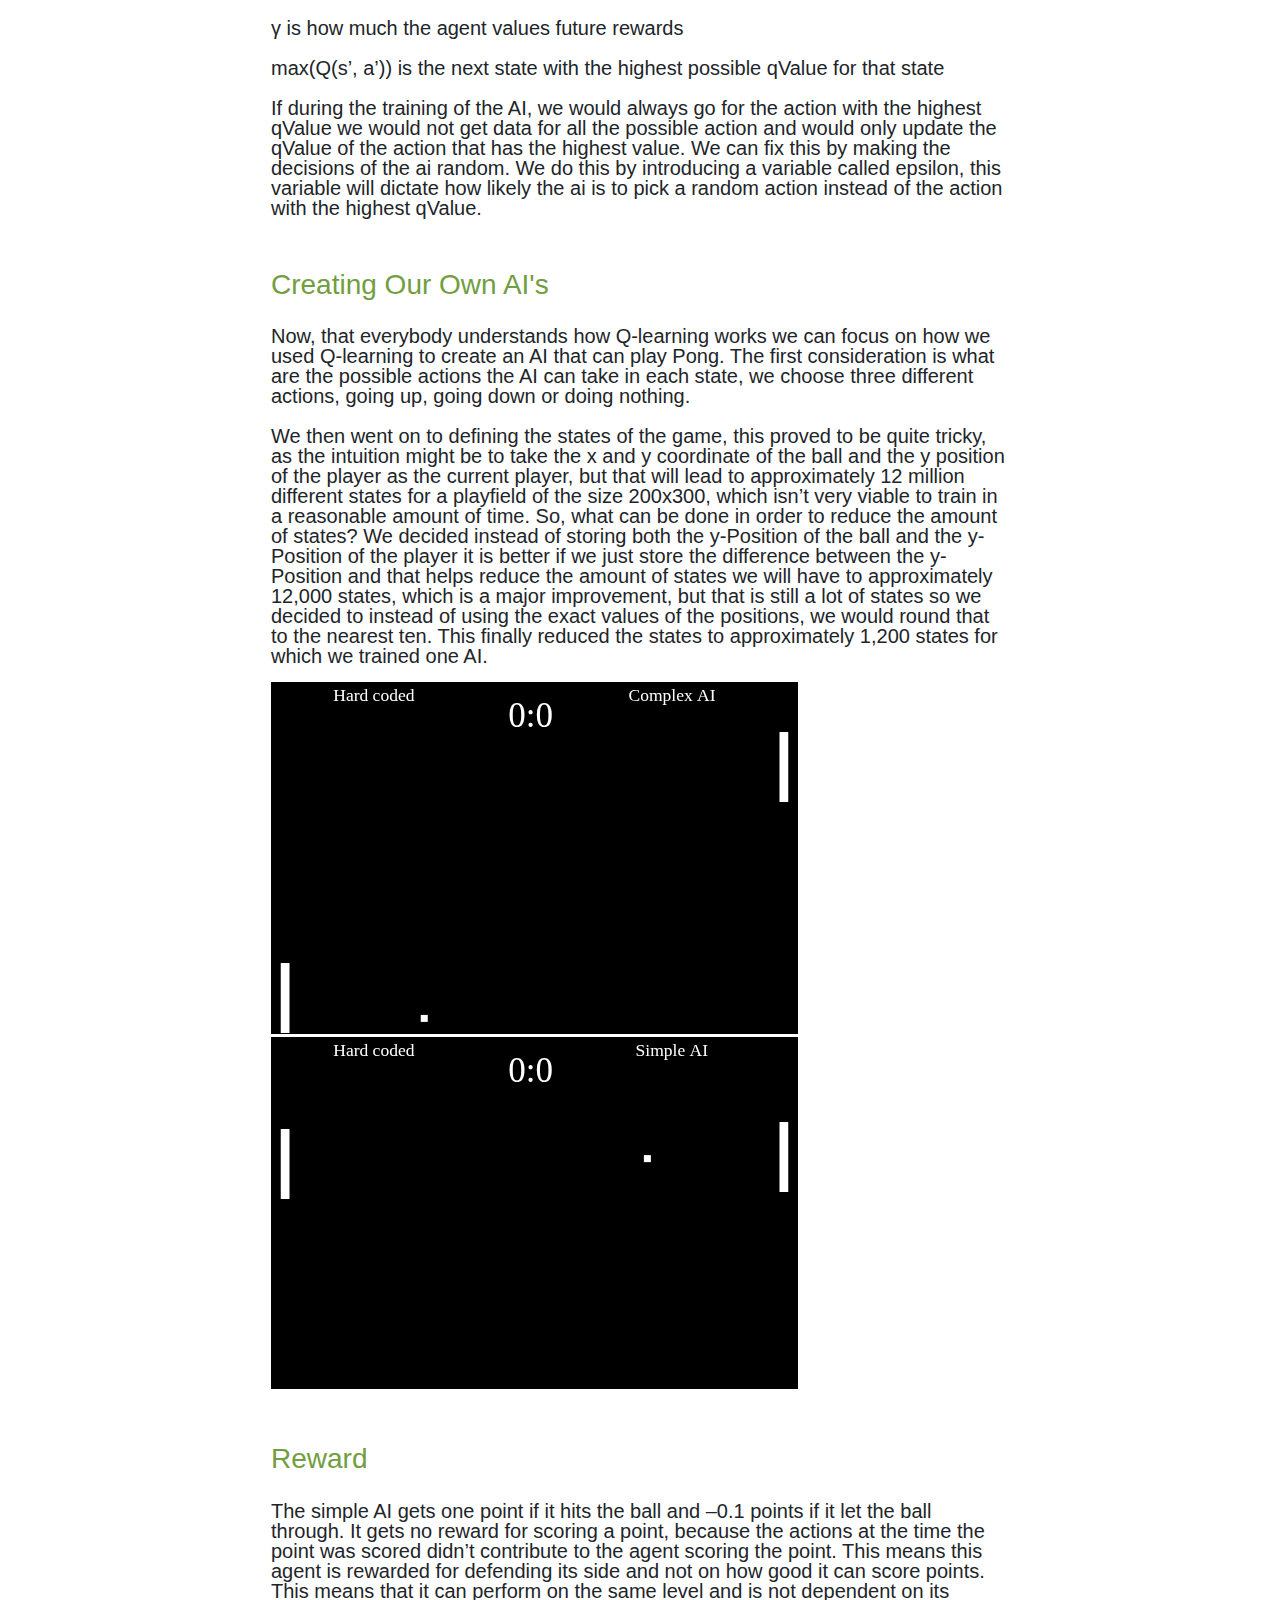
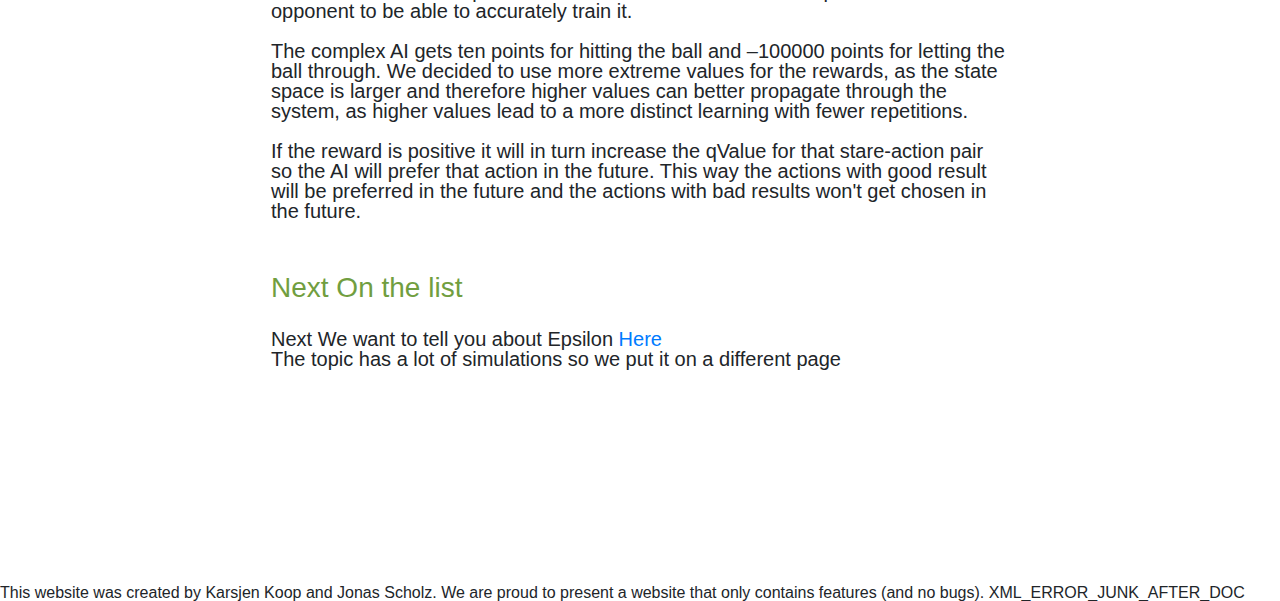
==== commit df295006: "update" ====
--- a/index.html
+++ b/index.html
@@ -110,7 +110,7 @@
 
     </div>
     <div class='footer'>
-      <br>This website was created by Karsjen Koop and Jonas Scholz. We are proud to present a website that only contains features (and no bugs).
+      <br>This website was created by Karsjen Koop and Jonas Scholz. We are proud to present a website that only contains features (and no bugs). XML_ERROR_JUNK_AFTER_DOC
     </div>
   </body>
 </html>
--- a/style.css
+++ b/style.css
@@ -165,7 +165,7 @@
   width: 60%;
 }
 .footer{
-  height: 200px;
+  margin-top: 200px;
 }
 .text{
   font-size: 20px;
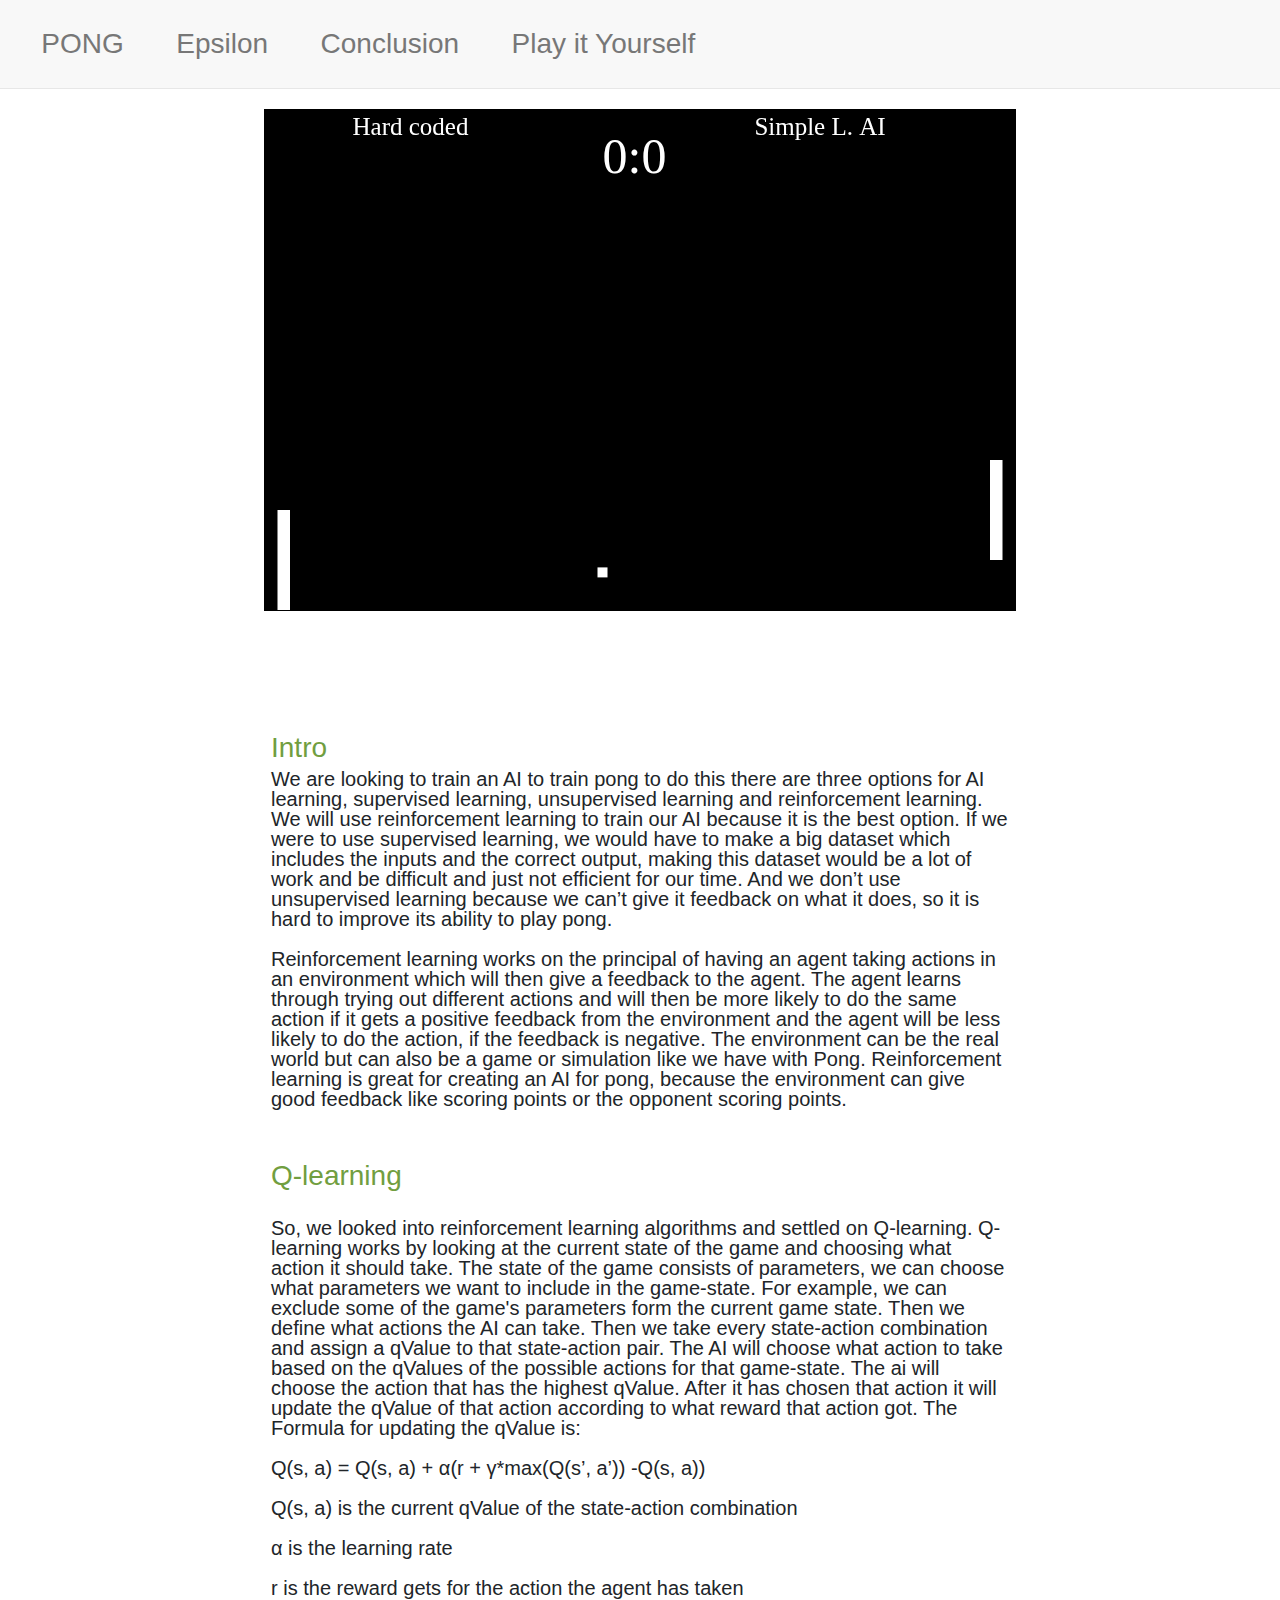
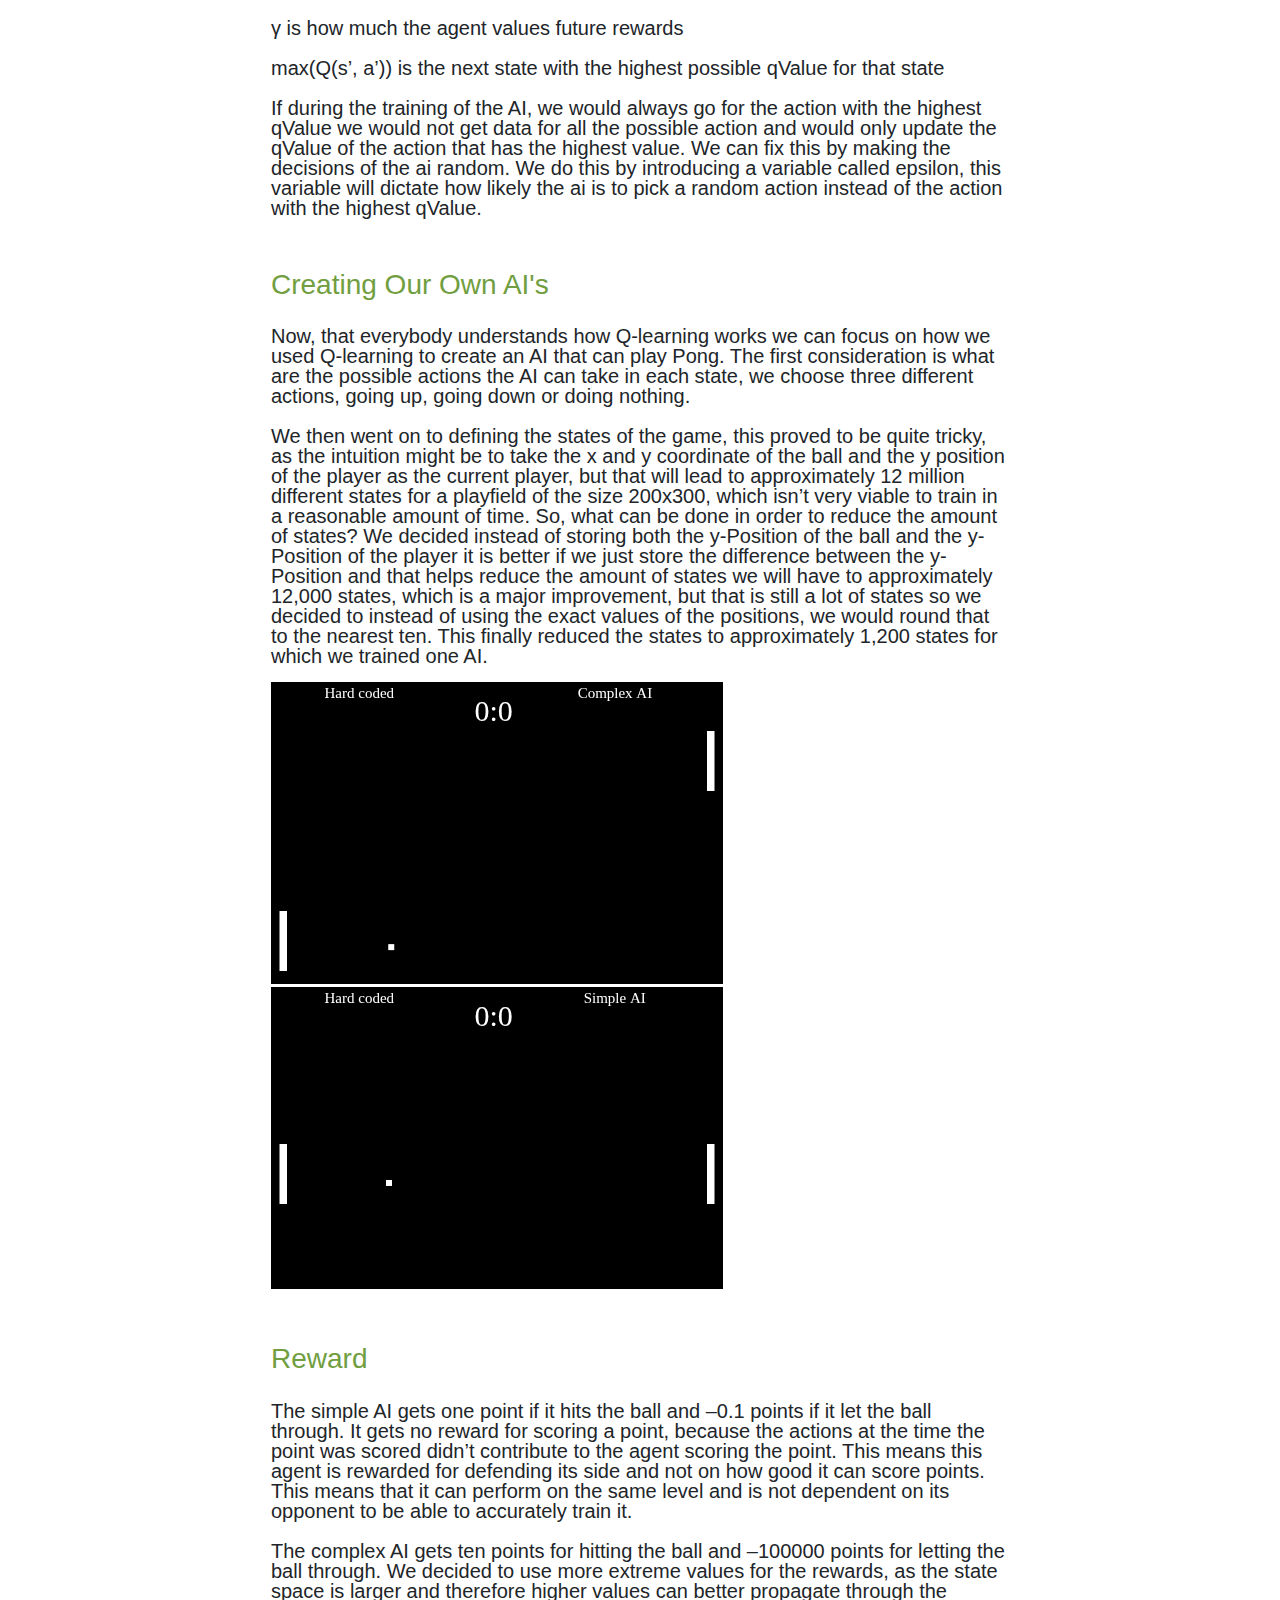
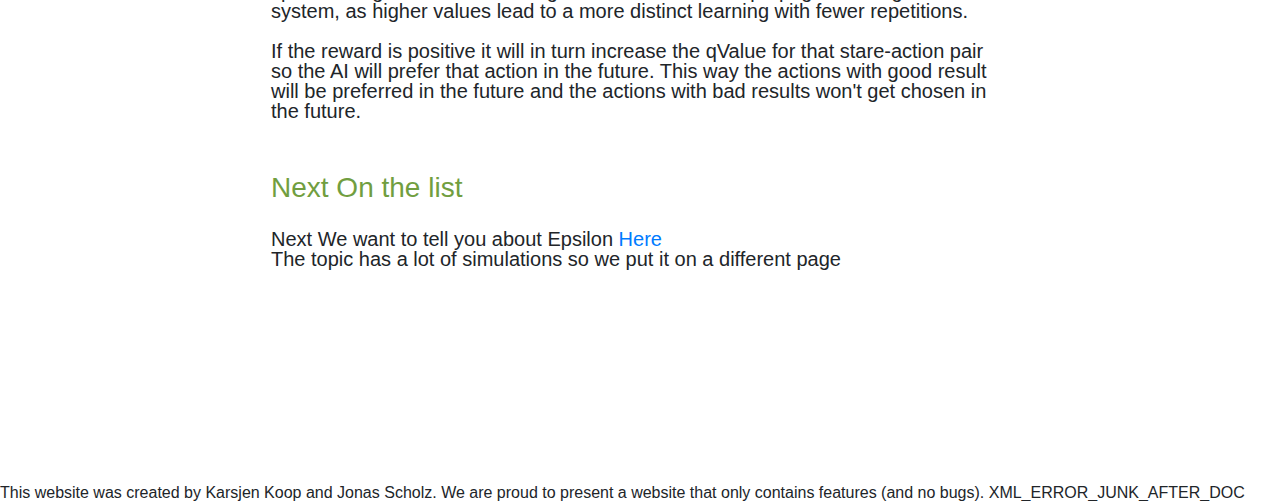
==== commit 70fd5832: "update" ====
--- a/index.html
+++ b/index.html
@@ -77,12 +77,12 @@
         <br>We then went on to defining the states of the game, this proved to be quite tricky, as the intuition might be to take the x and y coordinate of the ball and the y position of the player as the current player, but that will lead to approximately 12 million different states for a playfield of the size 200x300, which isn’t very viable to train in a reasonable amount of time. So, what can be done in order to reduce the amount of states? We decided instead of storing both the y-Position of the ball and the y-Position of the player it is better if we just store the difference between the y-Position and that helps reduce the amount of states we will have to approximately 12,000 states, which is a major improvement, but that is still a lot of states so we decided to instead of using the exact values of the positions, we would round that to the nearest ten. This finally reduced the states to approximately 1,200 states for which we trained one AI. 
       </p>
       <br>
-      <canvas class='text-playfield' id="playfield2" width="525" height="350" style="border:1px solid #000000;"></canvas> <canvas class='text-playfield' id="playfield3" width="525" height="350" style="border:1px solid #000000;"></canvas>
+      <canvas class='text-playfield' id="playfield2" width="450" height="300" style="border:1px solid #000000;"></canvas> <canvas class='text-playfield' id="playfield3" width="450" height="300" style="border:1px solid #000000;"></canvas>
       <script>
         localStorage.clear();
-        var playfield2 = new Playfield(document.getElementById('playfield2'), document.getElementById('playfield2').getContext("2d"), 1, 1.00001, 1, 1.01, false, 1.75);
+        var playfield2 = new Playfield(document.getElementById('playfield2'), document.getElementById('playfield2').getContext("2d"), 1, 1.00001, 1, 1.01, false, 1.5);
         setInterval(mainLoop, 5, playfield2, 0, 3);
-        var playfield3 = new Playfield(document.getElementById('playfield3'), document.getElementById('playfield3').getContext("2d"), 1, 1.00001, 1, 1.1, false, 1.75);
+        var playfield3 = new Playfield(document.getElementById('playfield3'), document.getElementById('playfield3').getContext("2d"), 1, 1.00001, 1, 1.1, false, 1.5);
         setInterval(mainLoop, 5, playfield3, 0, 1);
       </script>
 
